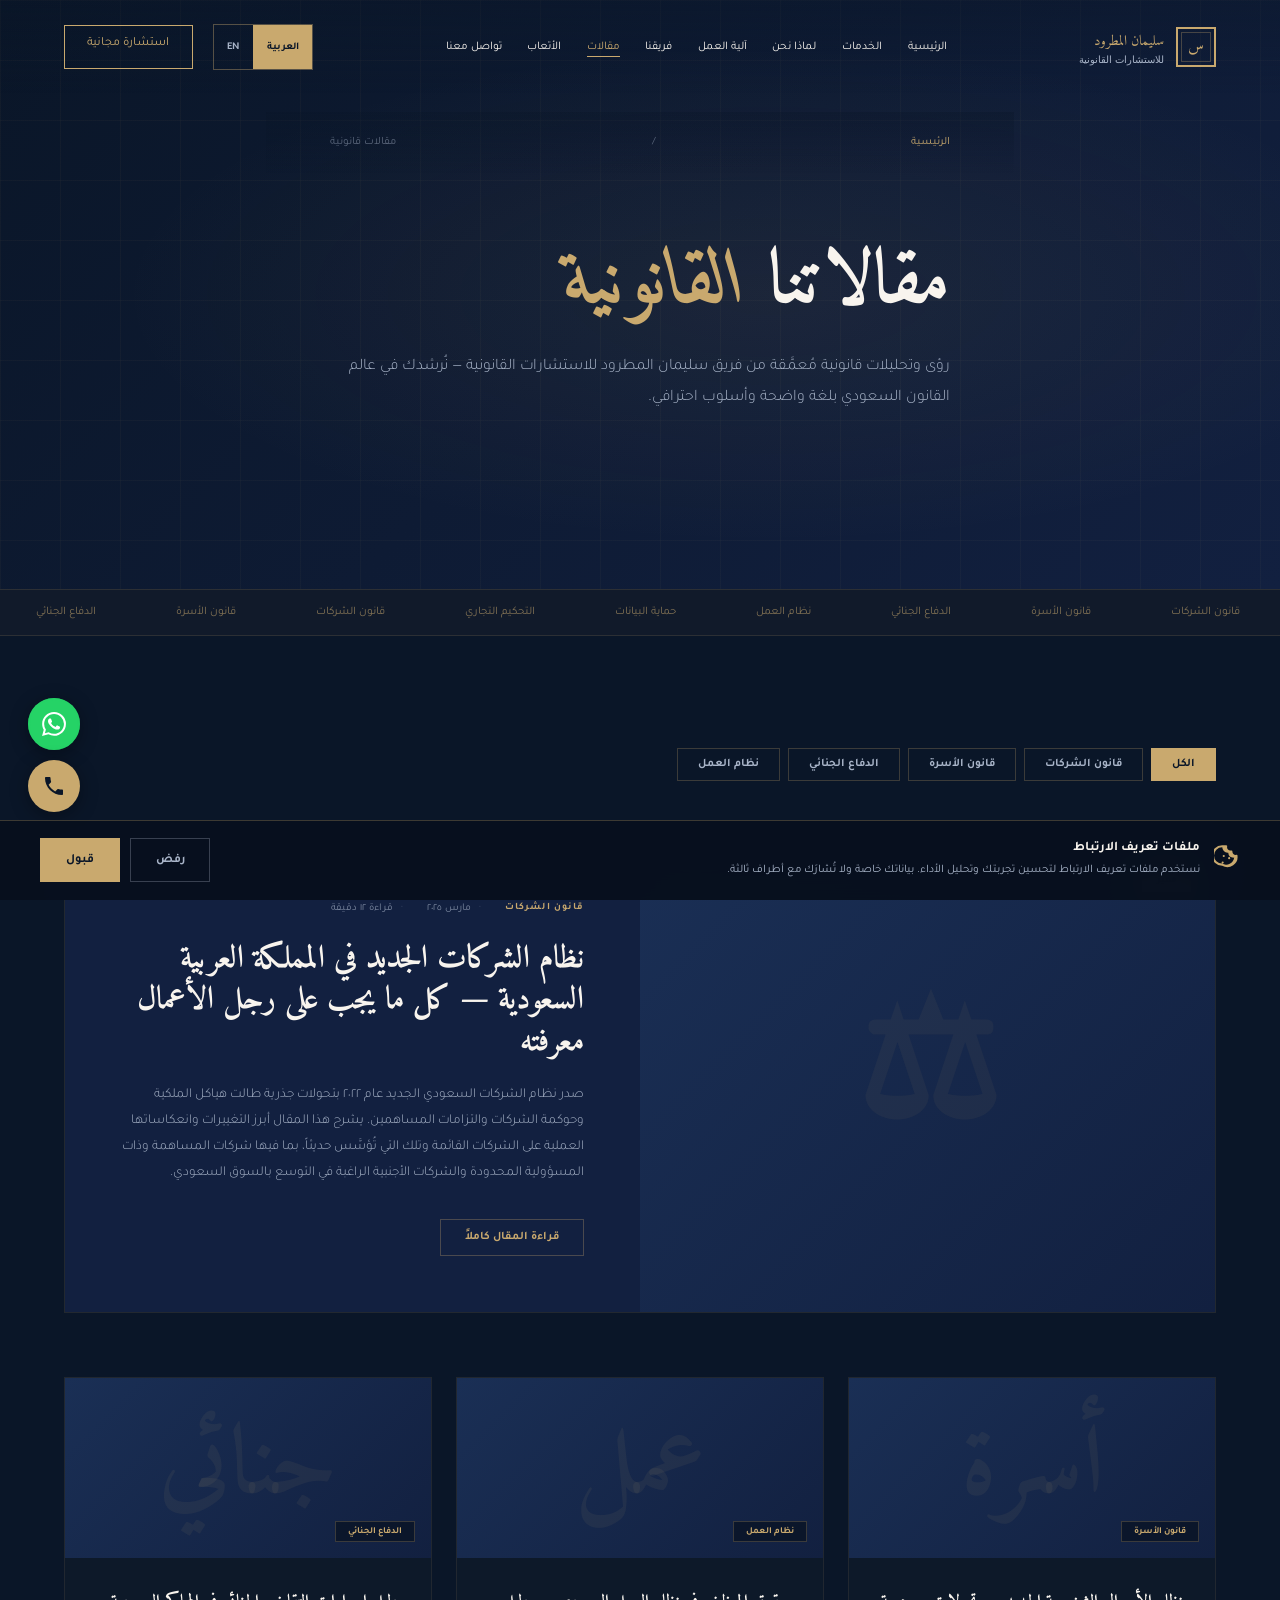
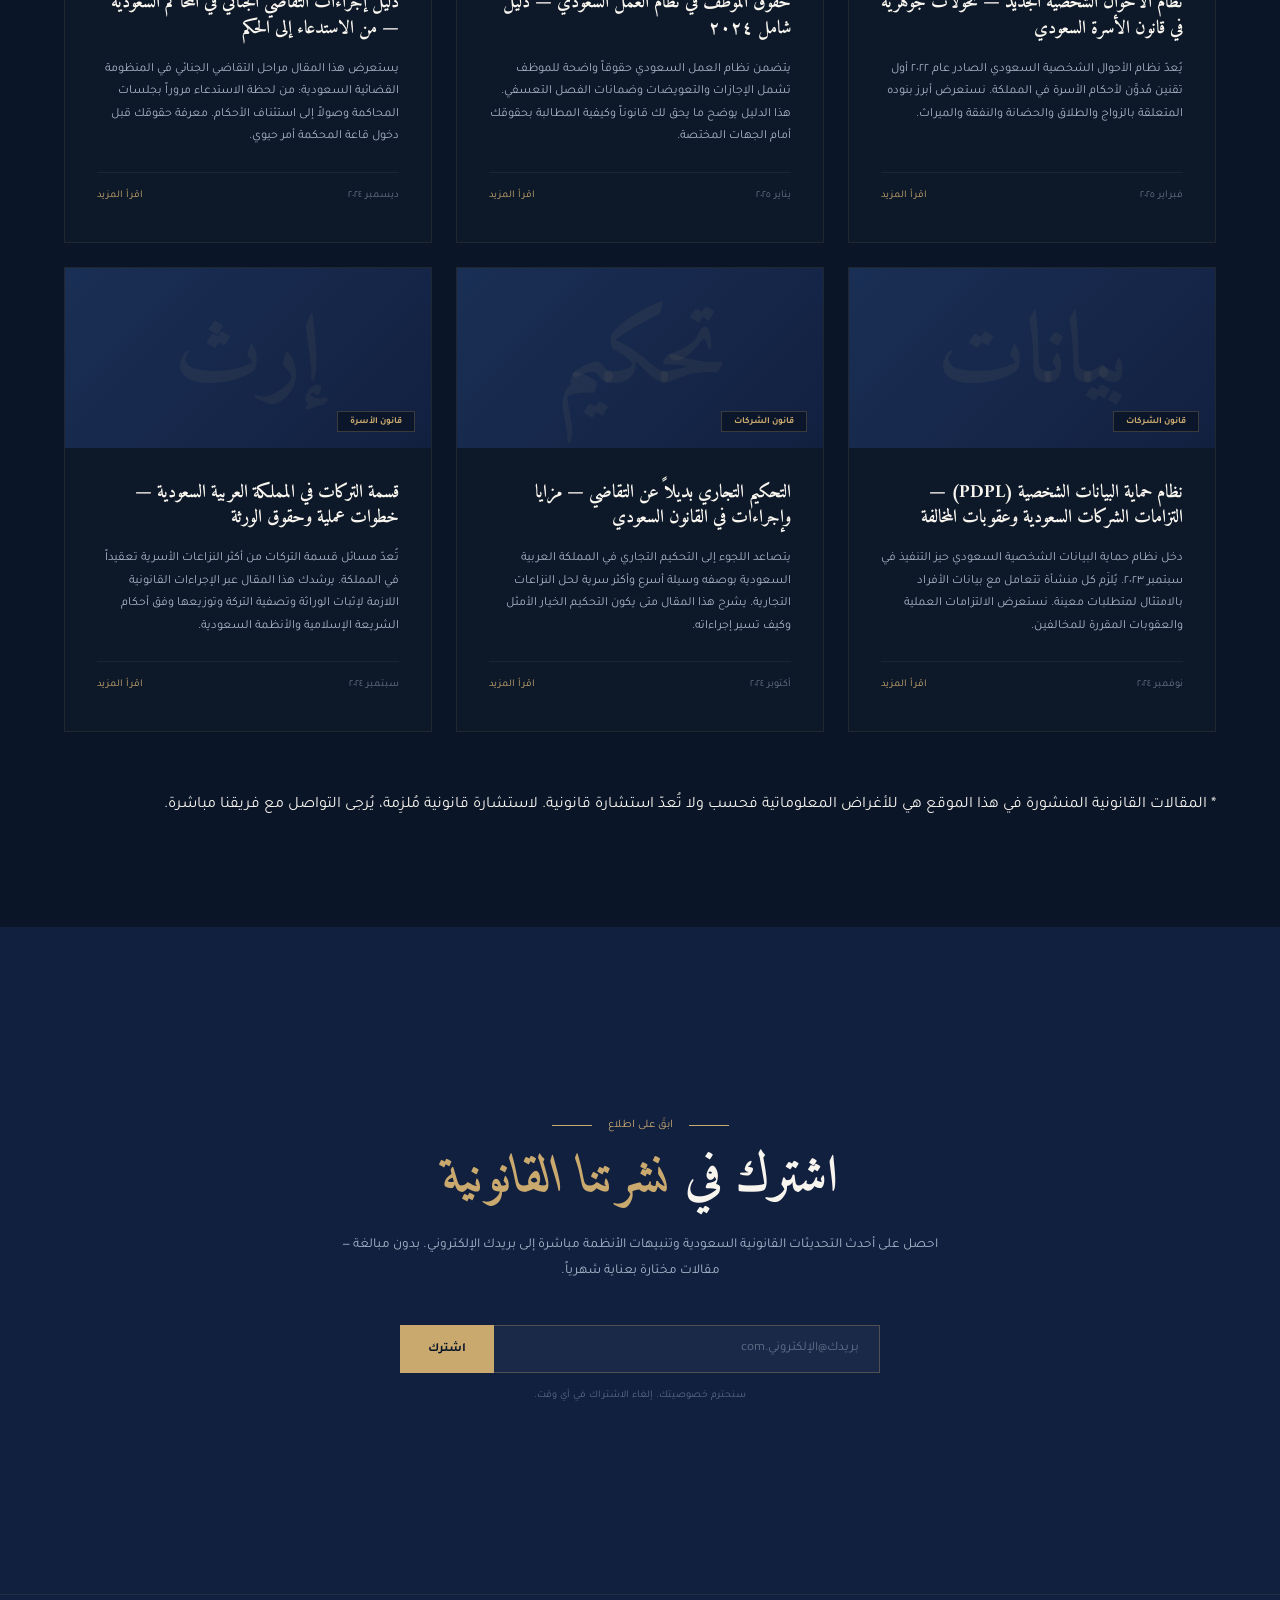
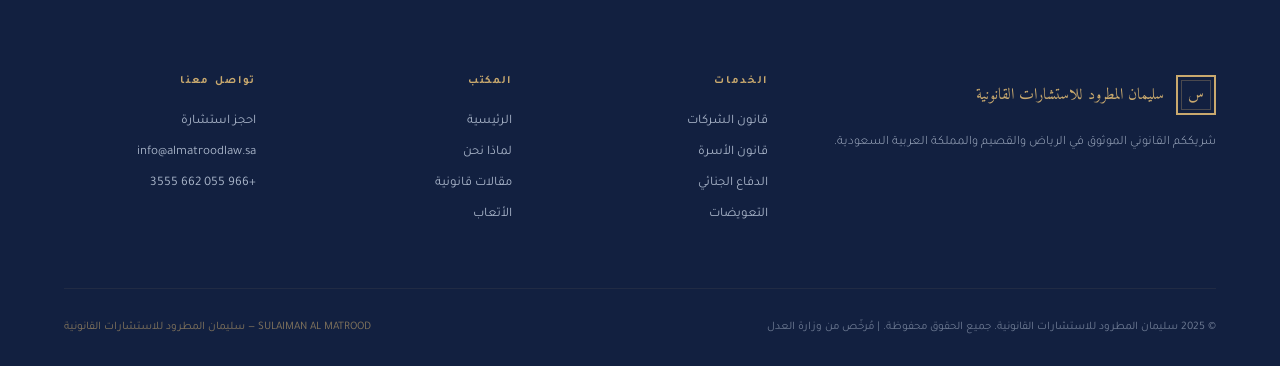
==== blog.html @ 323a172d "Add files via upload" ====
<!DOCTYPE html>
<html lang="ar" dir="rtl">
<head>
<meta charset="UTF-8">
<meta name="viewport" content="width=device-width, initial-scale=1.0, viewport-fit=cover">
<title>مقالات قانونية | سليمان المطرود للاستشارات القانونية</title>

<!-- ═══ SEO META ═══ -->
<meta name="description" content="مقالات ورؤى قانونية متخصصة حول القانون السعودي — نظام الشركات، قانون الأسرة، الدفاع الجنائي، نظام العمل، وحماية البيانات. من خبراء سليمان المطرود للاستشارات القانونية.">
<meta name="keywords" content="مقالات قانونية سعودية, نظام الشركات السعودي, نظام الأحوال الشخصية, قانون العمل السعودي, محامي الرياض, legal blog Saudi Arabia, Saudi law articles, corporate law Saudi, family law Saudi">
<meta name="author" content="سليمان بن منصور المطرود">
<meta name="robots" content="index, follow">
<link rel="canonical" href="https://www.almatroodlaw.sa/blog.html">
<link rel="alternate" hreflang="ar" href="https://www.almatroodlaw.sa/blog.html">
<link rel="alternate" hreflang="en" href="https://www.almatroodlaw.sa/en/blog.html">
<link rel="alternate" hreflang="x-default" href="https://www.almatroodlaw.sa/blog.html">
<meta property="og:type" content="website">
<meta property="og:url" content="https://www.almatroodlaw.sa/blog.html">
<meta property="og:title" content="مقالات قانونية | سليمان المطرود للاستشارات القانونية">
<meta property="og:description" content="رؤى قانونية متخصصة حول القانون السعودي من فريق المطرود للاستشارات القانونية.">
<meta property="og:site_name" content="سليمان المطرود للاستشارات القانونية">
<meta property="og:locale" content="ar_SA">
<script type="application/ld+json">
{
  "@context": "https://schema.org",
  "@type": "Blog",
  "name": "مدونة سليمان المطرود القانونية",
  "url": "https://www.almatroodlaw.sa/blog.html",
  "description": "مقالات ورؤى قانونية متخصصة حول القانون السعودي",
  "publisher": { "@id": "https://www.almatroodlaw.sa/#firm" },
  "inLanguage": ["ar", "en"]
}
</script>

<link href="https://fonts.googleapis.com/css2?family=Playfair+Display:wght@400;600;700;900&family=Montserrat:wght@300;400;500;600&family=Tajawal:wght@300;400;500;700&family=Amiri:ital,wght@0,400;0,700;1,400&display=swap" rel="stylesheet">
<style>
:root{--gold:#C9A96E;--gold-light:#E8D5A3;--gold-dark:#9A7A45;--navy:#0A1628;--navy-mid:#122040;--navy-light:#1A2F55;--cream:#F8F4EE;--text-light:#A8B4C8;--font-body:'Tajawal',sans-serif;--font-display:'Amiri',serif;}
[lang="en"]{--font-body:'Montserrat',sans-serif;--font-display:'Playfair Display',serif;}
*{margin:0;padding:0;box-sizing:border-box;}html{scroll-behavior:smooth;}
body{font-family:var(--font-body);background:var(--navy);color:var(--cream);overflow-x:hidden;}
.lang-toggle{display:flex;align-items:center;border:1px solid rgba(201,169,110,0.4);overflow:hidden;}
.lang-btn{padding:0.4rem 0.85rem;font-size:0.65rem;font-weight:600;cursor:pointer;background:transparent;border:none;color:var(--text-light);font-family:var(--font-body);transition:all 0.2s;}
.lang-btn.active{background:var(--gold);color:var(--navy);}.lang-btn:not(.active):hover{color:var(--gold);}
nav{position:fixed;top:0;left:0;right:0;z-index:1000;padding:1.5rem 4rem;display:flex;align-items:center;justify-content:space-between;transition:all 0.4s ease;}
nav.scrolled{background:rgba(10,22,40,0.97);backdrop-filter:blur(10px);padding:1rem 4rem;border-bottom:1px solid rgba(201,169,110,0.2);}
.nav-logo{font-family:var(--font-display);color:var(--gold);text-decoration:none;display:flex;align-items:center;gap:0.75rem;}
.logo-mark{width:40px;height:40px;border:2px solid var(--gold);display:flex;align-items:center;justify-content:center;font-size:1rem;position:relative;flex-shrink:0;}
.logo-mark::before{content:'';position:absolute;inset:3px;border:1px solid rgba(201,169,110,0.3);}
.nav-links{display:flex;gap:1.6rem;list-style:none;}
.nav-links a{color:var(--cream);text-decoration:none;font-size:0.73rem;transition:color 0.3s;position:relative;}
[lang="en"] .nav-links a{font-size:0.65rem;letter-spacing:0.1em;text-transform:uppercase;}
.nav-links a::after{content:'';position:absolute;bottom:-4px;left:0;right:0;height:1px;background:var(--gold);transform:scaleX(0);transition:transform 0.3s;}
.nav-links a:hover,.nav-links a.active{color:var(--gold);}.nav-links a:hover::after,.nav-links a.active::after{transform:scaleX(1);}
.nav-right{display:flex;align-items:center;gap:1.25rem;}
.nav-cta{background:transparent;border:1px solid var(--gold);color:var(--gold);padding:0.6rem 1.4rem;font-family:var(--font-body);font-size:0.78rem;cursor:pointer;transition:all 0.3s;text-decoration:none;white-space:nowrap;}
.nav-cta:hover{background:var(--gold);color:var(--navy);}

/* PAGE HERO */
.page-hero{min-height:48vh;position:relative;display:flex;align-items:center;overflow:hidden;}
.page-hero-bg{position:absolute;inset:0;background:radial-gradient(ellipse at 60% 50%,rgba(201,169,110,0.07) 0%,transparent 60%),linear-gradient(135deg,var(--navy) 0%,var(--navy-mid) 100%);}
.page-hero-grid{position:absolute;inset:0;background-image:linear-gradient(rgba(201,169,110,0.04) 1px,transparent 1px),linear-gradient(90deg,rgba(201,169,110,0.04) 1px,transparent 1px);background-size:60px 60px;}
.page-hero-content{position:relative;max-width:1400px;margin:0 auto;padding:0 4rem;padding-top:8rem;padding-bottom:4rem;opacity:0;transform:translateY(20px);animation:fadeUp 0.9s ease 0.4s forwards;}
@keyframes fadeUp{to{opacity:1;transform:translateY(0);}}
.breadcrumb{display:flex;align-items:center;gap:0.75rem;margin-bottom:1.5rem;font-size:0.7rem;color:var(--text-light);}
.breadcrumb a{color:var(--gold);text-decoration:none;}.breadcrumb span{opacity:0.5;}
.page-title{font-family:var(--font-display);font-size:clamp(2.5rem,6vw,5rem);font-weight:700;line-height:1.15;color:var(--cream);margin-bottom:1.5rem;}
.page-title em{font-style:italic;color:var(--gold);}
.page-subtitle{max-width:620px;font-size:1rem;color:var(--text-light);line-height:1.9;font-weight:300;}

/* COMMON */
.container{max-width:1400px;margin:0 auto;padding:0 4rem;}
section{padding:7rem 0;}
.section-label{display:flex;align-items:center;gap:1rem;margin-bottom:1rem;}
.section-label-line{width:40px;height:1px;background:var(--gold);}
.section-label-text{font-size:0.72rem;color:var(--gold);}
[lang="en"] .section-label-text{font-size:0.6rem;letter-spacing:0.4em;text-transform:uppercase;}
.section-title{font-family:var(--font-display);font-size:clamp(2rem,4vw,3.2rem);font-weight:600;line-height:1.2;color:var(--cream);margin-bottom:1.5rem;}
.section-title em{font-style:italic;color:var(--gold);}
.reveal{opacity:0;transform:translateY(25px);transition:opacity 0.7s ease,transform 0.7s ease;}
.reveal.visible{opacity:1;transform:translateY(0);}
.reveal-delay-1{transition-delay:0.1s;}.reveal-delay-2{transition-delay:0.2s;}.reveal-delay-3{transition-delay:0.3s;}.reveal-delay-4{transition-delay:0.4s;}

/* BLOG FILTERS */
#blog-main{background:var(--navy);}
.blog-filters{display:flex;gap:0.5rem;flex-wrap:wrap;margin-bottom:4rem;}
.blog-filter-btn{padding:0.55rem 1.25rem;font-family:var(--font-body);font-size:0.72rem;font-weight:600;cursor:pointer;background:transparent;border:1px solid rgba(201,169,110,0.25);color:var(--text-light);transition:all 0.25s ease;}
[lang="en"] .blog-filter-btn{font-size:0.62rem;letter-spacing:0.1em;text-transform:uppercase;}
.blog-filter-btn:hover{border-color:var(--gold);color:var(--gold);}
.blog-filter-btn.active{background:var(--gold);color:var(--navy);border-color:var(--gold);}

/* FEATURED ARTICLE */
.blog-featured{display:grid;grid-template-columns:1fr 1fr;gap:0;margin-bottom:4rem;border:1px solid rgba(201,169,110,0.12);overflow:hidden;transition:border-color 0.3s;}
.blog-featured:hover{border-color:rgba(201,169,110,0.35);}
.featured-image{background:linear-gradient(135deg,var(--navy-light),var(--navy-mid));position:relative;min-height:380px;display:flex;align-items:center;justify-content:center;overflow:hidden;}
.featured-image-emblem{font-family:'Amiri',serif;font-size:10rem;color:rgba(201,169,110,0.06);position:absolute;font-weight:700;}
.featured-badge{position:absolute;top:1.5rem;right:1.5rem;background:var(--gold);color:var(--navy);font-size:0.6rem;font-weight:700;padding:0.35rem 0.9rem;}
[lang="en"] .featured-badge,[dir="ltr"] .featured-badge{right:auto;left:1.5rem;}
.featured-body{padding:3.5rem;background:var(--navy-mid);display:flex;flex-direction:column;justify-content:space-between;}
.article-meta{display:flex;align-items:center;gap:1rem;margin-bottom:1.5rem;flex-wrap:wrap;}
.article-cat{font-size:0.62rem;font-weight:600;color:var(--gold);letter-spacing:0.12em;}
[lang="en"] .article-cat{text-transform:uppercase;}
.article-date{font-size:0.65rem;color:var(--text-light);opacity:0.7;}
.article-date::before{content:'·';margin-left:0.5rem;margin-right:0.5rem;opacity:0.4;}
[dir="ltr"] .article-date::before{margin-right:0.5rem;margin-left:0;}
.featured-title{font-family:var(--font-display);font-size:clamp(1.4rem,2.5vw,2rem);color:var(--cream);line-height:1.3;margin-bottom:1.25rem;}
.featured-excerpt{font-size:0.85rem;color:var(--text-light);line-height:1.9;font-weight:300;flex:1;margin-bottom:2rem;}
.article-read-more{display:inline-flex;align-items:center;gap:0.75rem;color:var(--gold);text-decoration:none;font-size:0.72rem;font-weight:600;border:1px solid rgba(201,169,110,0.3);padding:0.7rem 1.5rem;transition:all 0.3s;align-self:flex-start;}
.article-read-more:hover{background:var(--gold);color:var(--navy);}
.article-read-more svg{width:14px;height:14px;fill:currentColor;transition:transform 0.3s;}
.article-read-more:hover svg{transform:translateX(4px);}
[dir="rtl"] .article-read-more:hover svg{transform:translateX(-4px);}

/* ARTICLE GRID */
.blog-grid{display:grid;grid-template-columns:repeat(3,1fr);gap:1.5rem;margin-bottom:4rem;}
.article-card{border:1px solid rgba(201,169,110,0.1);background:rgba(201,169,110,0.015);padding:2.5rem 2rem;display:flex;flex-direction:column;transition:border-color 0.35s,transform 0.35s;}
.article-card:hover{border-color:rgba(201,169,110,0.32);transform:translateY(-3px);}
.article-card-image{height:180px;background:linear-gradient(135deg,var(--navy-light),var(--navy-mid));margin:-2.5rem -2rem 2rem;position:relative;overflow:hidden;display:flex;align-items:center;justify-content:center;}
.article-card-emblem{font-family:'Amiri',serif;font-size:6rem;color:rgba(201,169,110,0.07);font-weight:700;}
.article-card-tag{position:absolute;bottom:1rem;right:1rem;background:rgba(10,22,40,0.9);border:1px solid rgba(201,169,110,0.25);color:var(--gold);font-size:0.58rem;font-weight:600;padding:0.25rem 0.75rem;}
[dir="ltr"] .article-card-tag{right:auto;left:1rem;}
.article-card-title{font-family:var(--font-display);font-size:1.15rem;color:var(--cream);line-height:1.4;margin-bottom:1rem;flex:0;}
.article-card-excerpt{font-size:0.78rem;color:var(--text-light);line-height:1.8;flex:1;margin-bottom:1.5rem;}
.article-card-footer{display:flex;align-items:center;justify-content:space-between;padding-top:1rem;border-top:1px solid rgba(201,169,110,0.08);}
.article-card-date{font-size:0.65rem;color:var(--text-light);opacity:0.6;}
.article-card-link{font-size:0.65rem;color:var(--gold);text-decoration:none;display:flex;align-items:center;gap:0.4rem;transition:gap 0.2s;}
.article-card-link:hover{gap:0.7rem;}
.article-card-link svg{width:12px;height:12px;fill:currentColor;}

/* BLOG NEWSLETTER */
#blog-newsletter{background:var(--navy-mid);}
.newsletter-wrap{max-width:680px;margin:0 auto;text-align:center;padding:5rem 2rem;}
.newsletter-subtitle{font-size:0.85rem;color:var(--text-light);line-height:1.9;margin-bottom:2.5rem;}
.newsletter-form{display:flex;gap:0;max-width:480px;margin:0 auto;}
.newsletter-input{flex:1;padding:0.9rem 1.25rem;background:rgba(255,255,255,0.04);border:1px solid rgba(201,169,110,0.3);color:var(--cream);font-family:var(--font-body);font-size:0.82rem;border-left:none;outline:none;}
[dir="ltr"] .newsletter-input{border-left:1px solid rgba(201,169,110,0.3);border-right:none;}
.newsletter-input::placeholder{color:var(--text-light);opacity:0.5;}
.newsletter-input:focus{border-color:var(--gold);}
.newsletter-btn{padding:0.9rem 1.75rem;background:var(--gold);color:var(--navy);border:none;font-family:var(--font-body);font-size:0.78rem;font-weight:700;cursor:pointer;transition:background 0.2s;white-space:nowrap;min-height:48px;}
.newsletter-btn:hover{background:var(--gold-light);}
.newsletter-note{font-size:0.65rem;color:var(--text-light);opacity:0.5;margin-top:1rem;}

/* FOOTER (shared styles) */
footer{padding:5rem 0 2rem;background:var(--navy-mid);border-top:1px solid rgba(201,169,110,0.1);}
.footer-grid{display:grid;grid-template-columns:2fr 1fr 1fr 1fr;gap:4rem;margin-bottom:4rem;}
.footer-brand p{font-size:0.8rem;color:var(--text-light);line-height:1.8;margin-top:1rem;font-weight:300;}
.footer-heading{font-size:0.7rem;font-weight:700;color:var(--gold);letter-spacing:0.15em;margin-bottom:1.5rem;}
[lang="en"] .footer-heading{text-transform:uppercase;}
.footer-links{list-style:none;display:flex;flex-direction:column;gap:0.75rem;}
.footer-links a{color:var(--text-light);text-decoration:none;font-size:0.82rem;transition:color 0.3s;}
.footer-links a:hover{color:var(--cream);}
.footer-bottom{display:flex;justify-content:space-between;align-items:center;padding-top:2rem;border-top:1px solid rgba(201,169,110,0.08);}
.footer-copy{font-size:0.72rem;color:var(--text-light);opacity:0.6;}
.footer-dual{font-size:0.72rem;color:var(--gold);opacity:0.6;}

/* HAMBURGER & MOBILE MENU */
.hamburger{display:none;flex-direction:column;gap:5px;cursor:pointer;padding:8px;z-index:1100;background:none;border:none;}
.hamburger span{display:block;width:24px;height:2px;background:var(--gold);transition:all 0.3s;}
.hamburger.active span:nth-child(1){transform:rotate(45deg) translate(5px,5px);}
.hamburger.active span:nth-child(2){opacity:0;}
.hamburger.active span:nth-child(3){transform:rotate(-45deg) translate(5px,-5px);}
.mobile-menu{position:fixed;inset:0;background:rgba(10,22,40,0.98);backdrop-filter:blur(20px);z-index:1050;display:flex;flex-direction:column;align-items:center;justify-content:center;gap:0;opacity:0;visibility:hidden;transition:all 0.4s;}
.mobile-menu.open{opacity:1;visibility:visible;}
.mobile-menu a{color:var(--cream);text-decoration:none;font-family:var(--font-display);font-size:1.4rem;padding:0.75rem 0;transition:color 0.3s;opacity:0;transform:translateY(15px);display:block;}
.mobile-menu.open a{opacity:1;transform:translateY(0);}
.mobile-menu a:nth-child(1){transition-delay:0.05s;}.mobile-menu a:nth-child(2){transition-delay:0.1s;}.mobile-menu a:nth-child(3){transition-delay:0.15s;}.mobile-menu a:nth-child(4){transition-delay:0.2s;}.mobile-menu a:nth-child(5){transition-delay:0.25s;}.mobile-menu a:nth-child(6){transition-delay:0.3s;}.mobile-menu a:nth-child(7){transition-delay:0.35s;}.mobile-menu a:nth-child(8){transition-delay:0.4s;}.mobile-menu a:nth-child(9){transition-delay:0.45s;}
.mobile-menu a:hover{color:var(--gold);}
.mobile-menu .mobile-cta{margin-top:1.5rem;background:var(--gold);color:var(--navy);padding:0.9rem 2.5rem;font-family:var(--font-body);font-size:0.85rem;font-weight:600;text-decoration:none;display:inline-block;}
.mobile-menu .mobile-lang{display:flex;gap:0;border:1px solid rgba(201,169,110,0.4);margin-top:1.5rem;overflow:hidden;}
.mobile-menu .mobile-lang .lang-btn{padding:0.5rem 1.2rem;font-size:0.75rem;font-weight:600;cursor:pointer;background:transparent;border:none;color:var(--text-light);font-family:var(--font-body);transition:all 0.2s;}
.mobile-menu .mobile-lang .lang-btn.active{background:var(--gold);color:var(--navy);}

/* MARQUEE */
.marquee-section{border-top:1px solid rgba(201,169,110,0.15);border-bottom:1px solid rgba(201,169,110,0.15);padding:1rem 0;overflow:hidden;background:rgba(201,169,110,0.03);}
.marquee-track{display:flex;animation:marquee 25s linear infinite;white-space:nowrap;}
[dir="rtl"] .marquee-track{animation:marquee-rtl 25s linear infinite;}
.marquee-item{font-size:0.72rem;color:var(--gold);padding:0 2.5rem;opacity:0.6;}
@keyframes marquee{from{transform:translateX(0)}to{transform:translateX(-50%)}}
@keyframes marquee-rtl{from{transform:translateX(0)}to{transform:translateX(50%)}}

@media(max-width:900px){
  nav{padding:1rem 1.5rem;}.nav-links,.nav-cta{display:none;}.hamburger{display:flex;}
  .container{padding:0 1.5rem;}
  .blog-featured{grid-template-columns:1fr;}
  .blog-grid{grid-template-columns:1fr 1fr;}
  .footer-grid{grid-template-columns:1fr 1fr;}
  section{padding:5rem 0;}
}
@media(max-width:768px){
  .blog-grid{grid-template-columns:1fr;}
  .newsletter-form{flex-direction:column;}
  .newsletter-input,[dir="ltr"] .newsletter-input,[dir="rtl"] .newsletter-input{border:1px solid rgba(201,169,110,0.3);border-left:1px solid rgba(201,169,110,0.3);border-right:1px solid rgba(201,169,110,0.3);}
  .newsletter-btn{width:100%;}
}
@media(max-width:480px){
  .container{padding:0 1.1rem!important;}
  nav{padding:1rem 1.1rem!important;}
  .page-hero-content{padding:0 1.1rem!important;padding-top:6rem!important;}
  .featured-body{padding:2rem;}
  .footer-grid{grid-template-columns:1fr!important;}
  .footer-bottom{flex-direction:column;gap:0.75rem;text-align:center;}
}
</style>
<link rel="stylesheet" href="global-enhancements.css">
</head>
<body>

<!-- SKIP TO CONTENT (F2 accessibility) -->
<a href="#blog-main" class="skip-link" style="position:absolute;top:-100px;left:1rem;z-index:10000;background:var(--gold);color:var(--navy);padding:0.5rem 1rem;font-weight:700;text-decoration:none;font-size:0.8rem;transition:top 0.2s;" onfocus="this.style.top='1rem'" onblur="this.style.top='-100px'" data-ar="تخطى إلى المحتوى" data-en="Skip to content">تخطى إلى المحتوى</a>

<nav id="navbar" role="banner">
  <a href="index.html" class="nav-logo" aria-label="سليمان المطرود للاستشارات القانونية">
    <div class="logo-mark" aria-hidden="true">س</div>
    <div>
      <div style="font-size:0.9rem;" data-ar="سليمان المطرود" data-en="SULAIMAN AL MATROOD">سليمان المطرود</div>
      <div style="font-size:0.6rem;color:var(--text-light);font-family:'Montserrat',sans-serif;font-weight:300;" data-ar="للاستشارات القانونية" data-en="LEGAL CONSULTATIONS">للاستشارات القانونية</div>
    </div>
  </a>
  <ul class="nav-links" role="list">
    <li><a href="index.html" data-ar="الرئيسية" data-en="Home">الرئيسية</a></li>
    <li><a href="services.html" data-ar="الخدمات" data-en="Services">الخدمات</a></li>
    <li><a href="why-us.html" data-ar="لماذا نحن" data-en="Why Us">لماذا نحن</a></li>
    <li><a href="process.html" data-ar="آلية العمل" data-en="Process">آلية العمل</a></li>
    <li><a href="consultant.html" data-ar="فريقنا" data-en="Our Team">فريقنا</a></li>
    <li><a href="blog.html" class="active" data-ar="مقالات" data-en="Blog">مقالات</a></li>
    <li><a href="pricing.html" data-ar="الأتعاب" data-en="Pricing">الأتعاب</a></li>
    <li><a href="contact.html" data-ar="تواصل معنا" data-en="Contact">تواصل معنا</a></li>
  </ul>
  <div class="nav-right">
    <div class="lang-toggle">
      <button class="lang-btn active" onclick="setLang('ar')" aria-label="العربية">العربية</button>
      <button class="lang-btn" onclick="setLang('en')" aria-label="English">EN</button>
    </div>
    <a href="contact.html" class="nav-cta" data-ar="استشارة مجانية" data-en="Free Consultation">استشارة مجانية</a>
  </div>
  <button class="hamburger" aria-label="فتح القائمة" aria-expanded="false" aria-controls="mobileMenu" onclick="toggleMobileMenu()">
    <span></span><span></span><span></span>
  </button>
</nav>

<div class="mobile-menu" id="mobileMenu" role="dialog" aria-label="القائمة الرئيسية">
  <a href="index.html" data-ar="الرئيسية" data-en="Home" onclick="closeMobileMenu()">الرئيسية</a>
  <a href="services.html" data-ar="خدماتنا" data-en="Services" onclick="closeMobileMenu()">خدماتنا</a>
  <a href="why-us.html" data-ar="لماذا نحن" data-en="Why Us" onclick="closeMobileMenu()">لماذا نحن</a>
  <a href="process.html" data-ar="آلية العمل" data-en="Our Process" onclick="closeMobileMenu()">آلية العمل</a>
  <a href="consultant.html" data-ar="فريقنا" data-en="Our Team" onclick="closeMobileMenu()">فريقنا</a>
  <a href="blog.html" data-ar="مقالات قانونية" data-en="Legal Blog" onclick="closeMobileMenu()">مقالات قانونية</a>
  <a href="pricing.html" data-ar="الأتعاب" data-en="Pricing" onclick="closeMobileMenu()">الأتعاب</a>
  <a href="contact.html" data-ar="تواصل معنا" data-en="Contact" onclick="closeMobileMenu()">تواصل معنا</a>
  <a href="contact.html" class="mobile-cta" data-ar="استشارة مجانية" data-en="Free Consultation">استشارة مجانية</a>
  <div class="mobile-lang">
    <button class="lang-btn active" onclick="setLang('ar')">العربية</button>
    <button class="lang-btn" onclick="setLang('en')">EN</button>
  </div>
</div>

<!-- PAGE HERO -->
<section class="page-hero" aria-label="Blog hero">
  <div class="page-hero-bg" aria-hidden="true"></div>
  <div class="page-hero-grid" aria-hidden="true"></div>
  <div class="page-hero-content">
    <nav class="breadcrumb" aria-label="مسار التنقل">
      <a href="index.html" data-ar="الرئيسية" data-en="Home">الرئيسية</a>
      <span aria-hidden="true">/</span>
      <span data-ar="مقالات قانونية" data-en="Legal Blog">مقالات قانونية</span>
    </nav>
    <h1 class="page-title" data-ar="مقالاتنا <em>القانونية</em>" data-en="Our <em>Legal Blog</em>">مقالاتنا <em>القانونية</em></h1>
    <p class="page-subtitle" data-ar="رؤى وتحليلات قانونية مُعمَّقة من فريق سليمان المطرود للاستشارات القانونية — نُرشدك في عالم القانون السعودي بلغة واضحة وأسلوب احترافي." data-en="In-depth legal insights and analysis from the Sulaiman Al Matrood team — guiding you through Saudi law in clear, professional language.">رؤى وتحليلات قانونية مُعمَّقة من فريق سليمان المطرود للاستشارات القانونية — نُرشدك في عالم القانون السعودي بلغة واضحة وأسلوب احترافي.</p>
  </div>
</section>

<!-- MARQUEE -->
<div class="marquee-section" aria-hidden="true">
  <div class="marquee-track">
    <span class="marquee-item">قانون الشركات</span><span class="marquee-item">قانون الأسرة</span><span class="marquee-item">الدفاع الجنائي</span><span class="marquee-item">نظام العمل</span><span class="marquee-item">حماية البيانات</span><span class="marquee-item">التحكيم التجاري</span><span class="marquee-item">قانون الشركات</span><span class="marquee-item">قانون الأسرة</span><span class="marquee-item">الدفاع الجنائي</span><span class="marquee-item">نظام العمل</span><span class="marquee-item">حماية البيانات</span><span class="marquee-item">التحكيم التجاري</span>
  </div>
</div>

<!-- BLOG MAIN -->
<section id="blog-main" role="main">
  <div class="container">

    <!-- Category Filters -->
    <div class="blog-filters reveal" role="group" aria-label="تصفية حسب المجال">
      <button class="blog-filter-btn active" onclick="filterBlog('all')" data-ar="الكل" data-en="All">الكل</button>
      <button class="blog-filter-btn" onclick="filterBlog('corporate')" data-ar="قانون الشركات" data-en="Corporate Law">قانون الشركات</button>
      <button class="blog-filter-btn" onclick="filterBlog('family')" data-ar="قانون الأسرة" data-en="Family Law">قانون الأسرة</button>
      <button class="blog-filter-btn" onclick="filterBlog('criminal')" data-ar="الدفاع الجنائي" data-en="Criminal Defense">الدفاع الجنائي</button>
      <button class="blog-filter-btn" onclick="filterBlog('labor')" data-ar="نظام العمل" data-en="Labor Law">نظام العمل</button>
    </div>

    <!-- Featured Article -->
    <article class="blog-featured reveal" data-category="corporate" aria-label="المقال المميز">
      <div class="featured-image" aria-hidden="true">
        <div class="featured-image-emblem">⚖</div>
        <span class="featured-badge" data-ar="مميز" data-en="Featured">مميز</span>
      </div>
      <div class="featured-body">
        <div>
          <div class="article-meta">
            <span class="article-cat" data-ar="قانون الشركات" data-en="Corporate Law">قانون الشركات</span>
            <span class="article-date" data-ar="مارس ٢٠٢٥" data-en="March 2025">مارس ٢٠٢٥</span>
            <span class="article-date" data-ar="قراءة ١٢ دقيقة" data-en="12 min read">قراءة ١٢ دقيقة</span>
          </div>
          <h2 class="featured-title" data-ar="نظام الشركات الجديد في المملكة العربية السعودية — كل ما يجب على رجل الأعمال معرفته" data-en="Saudi Arabia's New Companies Law — Everything Business Owners Need to Know">نظام الشركات الجديد في المملكة العربية السعودية — كل ما يجب على رجل الأعمال معرفته</h2>
          <p class="featured-excerpt" data-ar="صدر نظام الشركات السعودي الجديد عام ٢٠٢٢ بتحولات جذرية طالت هياكل الملكية وحوكمة الشركات والتزامات المساهمين. يشرح هذا المقال أبرز التغييرات وانعكاساتها العملية على الشركات القائمة وتلك التي تُؤسَّس حديثاً، بما فيها شركات المساهمة وذات المسؤولية المحدودة والشركات الأجنبية الراغبة في التوسع بالسوق السعودي." data-en="Saudi Arabia's new Companies Law, enacted in 2022, introduced sweeping changes to ownership structures, corporate governance, and shareholder obligations. This article explains the key changes and their practical impact on existing and new businesses, including joint-stock companies, LLCs, and foreign firms seeking to expand in Saudi Arabia.">صدر نظام الشركات السعودي الجديد عام ٢٠٢٢ بتحولات جذرية طالت هياكل الملكية وحوكمة الشركات والالتزامات. يشرح هذا المقال أبرز التغييرات وانعكاساتها العملية على الشركات القائمة والمستحدثة.</p>
        </div>
        <a href="contact.html" class="article-read-more" data-ar="قراءة المقال كاملاً" data-en="Read Full Article">
          قراءة المقال كاملاً
          <svg viewBox="0 0 24 24" aria-hidden="true"><path d="M8.59 16.59L13.17 12 8.59 7.41 10 6l6 6-6 6z"/></svg>
        </a>
      </div>
    </article>

    <!-- Articles Grid -->
    <div class="blog-grid" id="blog-grid">

      <!-- Article 2 -->
      <article class="article-card reveal" data-category="family">
        <div class="article-card-image" aria-hidden="true">
          <div class="article-card-emblem">أسرة</div>
          <span class="article-card-tag" data-ar="قانون الأسرة" data-en="Family Law">قانون الأسرة</span>
        </div>
        <h3 class="article-card-title" data-ar="نظام الأحوال الشخصية الجديد — تحولات جوهرية في قانون الأسرة السعودي" data-en="New Personal Status Law — Key Transformations in Saudi Family Law">نظام الأحوال الشخصية الجديد — تحولات جوهرية في قانون الأسرة السعودي</h3>
        <p class="article-card-excerpt" data-ar="يُعدّ نظام الأحوال الشخصية السعودي الصادر عام ٢٠٢٢ أول تقنين مُدوَّن لأحكام الأسرة في المملكة. نستعرض أبرز بنوده المتعلقة بالزواج والطلاق والحضانة والنفقة والميراث." data-en="Saudi Arabia's Personal Status Law of 2022 marks the first codified family law in the Kingdom's history. We examine key provisions on marriage, divorce, custody, alimony, and inheritance.">يُعدّ نظام الأحوال الشخصية السعودي الصادر عام ٢٠٢٢ أول تقنين مُدوَّن لأحكام الأسرة في المملكة. نستعرض أبرز بنوده المتعلقة بالزواج والطلاق والحضانة والنفقة والميراث.</p>
        <div class="article-card-footer">
          <span class="article-card-date" data-ar="فبراير ٢٠٢٥" data-en="February 2025">فبراير ٢٠٢٥</span>
          <a href="contact.html" class="article-card-link" data-ar="اقرأ المزيد" data-en="Read more">
            اقرأ المزيد
            <svg viewBox="0 0 24 24" aria-hidden="true"><path d="M8.59 16.59L13.17 12 8.59 7.41 10 6l6 6-6 6z"/></svg>
          </a>
        </div>
      </article>

      <!-- Article 3 -->
      <article class="article-card reveal reveal-delay-1" data-category="labor">
        <div class="article-card-image" aria-hidden="true">
          <div class="article-card-emblem">عمل</div>
          <span class="article-card-tag" data-ar="نظام العمل" data-en="Labor Law">نظام العمل</span>
        </div>
        <h3 class="article-card-title" data-ar="حقوق الموظف في نظام العمل السعودي — دليل شامل ٢٠٢٤" data-en="Employee Rights Under Saudi Labor Law — A 2024 Comprehensive Guide">حقوق الموظف في نظام العمل السعودي — دليل شامل ٢٠٢٤</h3>
        <p class="article-card-excerpt" data-ar="يتضمن نظام العمل السعودي حقوقاً واضحة للموظف تشمل الإجازات والتعويضات وضمانات الفصل التعسفي. هذا الدليل يوضح ما يحق لك قانوناً وكيفية المطالبة بحقوقك أمام الجهات المختصة." data-en="Saudi Labor Law guarantees clear employee rights covering vacations, compensation, and protection against arbitrary dismissal. This guide explains your legal entitlements and how to claim them before competent authorities.">يتضمن نظام العمل السعودي حقوقاً واضحة للموظف تشمل الإجازات والتعويضات وضمانات الفصل التعسفي. هذا الدليل يوضح ما يحق لك قانوناً وكيفية المطالبة.</p>
        <div class="article-card-footer">
          <span class="article-card-date" data-ar="يناير ٢٠٢٥" data-en="January 2025">يناير ٢٠٢٥</span>
          <a href="contact.html" class="article-card-link" data-ar="اقرأ المزيد" data-en="Read more">
            اقرأ المزيد
            <svg viewBox="0 0 24 24" aria-hidden="true"><path d="M8.59 16.59L13.17 12 8.59 7.41 10 6l6 6-6 6z"/></svg>
          </a>
        </div>
      </article>

      <!-- Article 4 -->
      <article class="article-card reveal reveal-delay-2" data-category="criminal">
        <div class="article-card-image" aria-hidden="true">
          <div class="article-card-emblem">جنائي</div>
          <span class="article-card-tag" data-ar="الدفاع الجنائي" data-en="Criminal Defense">الدفاع الجنائي</span>
        </div>
        <h3 class="article-card-title" data-ar="دليل إجراءات التقاضي الجنائي في المحاكم السعودية — من الاستدعاء إلى الحكم" data-en="Criminal Litigation in Saudi Courts — From Summons to Verdict">دليل إجراءات التقاضي الجنائي في المحاكم السعودية — من الاستدعاء إلى الحكم</h3>
        <p class="article-card-excerpt" data-ar="يستعرض هذا المقال مراحل التقاضي الجنائي في المنظومة القضائية السعودية: من لحظة الاستدعاء مروراً بجلسات المحاكمة وصولاً إلى استئناف الأحكام. معرفة حقوقك قبل دخول قاعة المحكمة أمر حيوي." data-en="This article covers criminal litigation stages in the Saudi judicial system: from the initial summons through trial sessions to appeal. Knowing your rights before entering a courtroom is vital.">يستعرض هذا المقال مراحل التقاضي الجنائي في المنظومة القضائية السعودية: من الاستدعاء والمحاكمة وصولاً إلى استئناف الأحكام.</p>
        <div class="article-card-footer">
          <span class="article-card-date" data-ar="ديسمبر ٢٠٢٤" data-en="December 2024">ديسمبر ٢٠٢٤</span>
          <a href="contact.html" class="article-card-link" data-ar="اقرأ المزيد" data-en="Read more">
            اقرأ المزيد
            <svg viewBox="0 0 24 24" aria-hidden="true"><path d="M8.59 16.59L13.17 12 8.59 7.41 10 6l6 6-6 6z"/></svg>
          </a>
        </div>
      </article>

      <!-- Article 5 -->
      <article class="article-card reveal" data-category="corporate">
        <div class="article-card-image" aria-hidden="true">
          <div class="article-card-emblem">بيانات</div>
          <span class="article-card-tag" data-ar="قانون الشركات" data-en="Corporate Law">قانون الشركات</span>
        </div>
        <h3 class="article-card-title" data-ar="نظام حماية البيانات الشخصية (PDPL) — التزامات الشركات السعودية وعقوبات المخالفة" data-en="Saudi PDPL — Corporate Compliance Obligations & Penalties">نظام حماية البيانات الشخصية (PDPL) — التزامات الشركات السعودية وعقوبات المخالفة</h3>
        <p class="article-card-excerpt" data-ar="دخل نظام حماية البيانات الشخصية السعودي حيز التنفيذ في سبتمبر ٢٠٢٣. يُلزَم كل منشأة تتعامل مع بيانات الأفراد بالامتثال لمتطلبات معينة. نستعرض الالتزامات العملية والعقوبات المقررة للمخالفين." data-en="Saudi Arabia's Personal Data Protection Law (PDPL) took effect in September 2023. Every entity handling personal data must comply with specific requirements. We outline practical obligations and penalties for non-compliance.">دخل نظام حماية البيانات الشخصية السعودي حيز التنفيذ في سبتمبر ٢٠٢٣. نستعرض الالتزامات العملية المقررة على الشركات والعقوبات المقررة للمخالفة.</p>
        <div class="article-card-footer">
          <span class="article-card-date" data-ar="نوفمبر ٢٠٢٤" data-en="November 2024">نوفمبر ٢٠٢٤</span>
          <a href="contact.html" class="article-card-link" data-ar="اقرأ المزيد" data-en="Read more">
            اقرأ المزيد
            <svg viewBox="0 0 24 24" aria-hidden="true"><path d="M8.59 16.59L13.17 12 8.59 7.41 10 6l6 6-6 6z"/></svg>
          </a>
        </div>
      </article>

      <!-- Article 6 -->
      <article class="article-card reveal reveal-delay-1" data-category="corporate">
        <div class="article-card-image" aria-hidden="true">
          <div class="article-card-emblem">تحكيم</div>
          <span class="article-card-tag" data-ar="قانون الشركات" data-en="Corporate Law">قانون الشركات</span>
        </div>
        <h3 class="article-card-title" data-ar="التحكيم التجاري بديلاً عن التقاضي — مزايا وإجراءات في القانون السعودي" data-en="Commercial Arbitration as a Litigation Alternative — Advantages & Procedures in Saudi Law">التحكيم التجاري بديلاً عن التقاضي — مزايا وإجراءات في القانون السعودي</h3>
        <p class="article-card-excerpt" data-ar="يتصاعد اللجوء إلى التحكيم التجاري في المملكة العربية السعودية بوصفه وسيلة أسرع وأكثر سرية لحل النزاعات التجارية. يشرح هذا المقال متى يكون التحكيم الخيار الأمثل وكيف تسير إجراءاته." data-en="Commercial arbitration is growing in Saudi Arabia as a faster, more confidential method for resolving business disputes. This article explains when arbitration is the optimal choice and how proceedings unfold.">يتصاعد اللجوء إلى التحكيم التجاري في المملكة بوصفه وسيلة أسرع لحل النزاعات. يشرح هذا المقال متى يكون التحكيم الأمثل وكيف تسير إجراءاته.</p>
        <div class="article-card-footer">
          <span class="article-card-date" data-ar="أكتوبر ٢٠٢٤" data-en="October 2024">أكتوبر ٢٠٢٤</span>
          <a href="contact.html" class="article-card-link" data-ar="اقرأ المزيد" data-en="Read more">
            اقرأ المزيد
            <svg viewBox="0 0 24 24" aria-hidden="true"><path d="M8.59 16.59L13.17 12 8.59 7.41 10 6l6 6-6 6z"/></svg>
          </a>
        </div>
      </article>

      <!-- Article 7 -->
      <article class="article-card reveal reveal-delay-2" data-category="family">
        <div class="article-card-image" aria-hidden="true">
          <div class="article-card-emblem">إرث</div>
          <span class="article-card-tag" data-ar="قانون الأسرة" data-en="Family Law">قانون الأسرة</span>
        </div>
        <h3 class="article-card-title" data-ar="قسمة التركات في المملكة العربية السعودية — خطوات عملية وحقوق الورثة" data-en="Estate Distribution in Saudi Arabia — Practical Steps & Heirs' Rights">قسمة التركات في المملكة العربية السعودية — خطوات عملية وحقوق الورثة</h3>
        <p class="article-card-excerpt" data-ar="تُعدّ مسائل قسمة التركات من أكثر النزاعات الأسرية تعقيداً في المملكة. يرشدك هذا المقال عبر الإجراءات القانونية اللازمة لإثبات الوراثة وتصفية التركة وتوزيعها وفق أحكام الشريعة الإسلامية والأنظمة السعودية." data-en="Estate distribution disputes are among the most complex family matters in Saudi Arabia. This guide walks you through the legal procedures for proving inheritance, settling the estate, and distributing assets per Islamic Shariah and Saudi regulations.">تُعدّ مسائل قسمة التركات من أكثر النزاعات الأسرية تعقيداً. يرشدك هذا المقال عبر إجراءات إثبات الوراثة وتصفية التركة وتوزيعها وفق الشريعة والأنظمة السعودية.</p>
        <div class="article-card-footer">
          <span class="article-card-date" data-ar="سبتمبر ٢٠٢٤" data-en="September 2024">سبتمبر ٢٠٢٤</span>
          <a href="contact.html" class="article-card-link" data-ar="اقرأ المزيد" data-en="Read more">
            اقرأ المزيد
            <svg viewBox="0 0 24 24" aria-hidden="true"><path d="M8.59 16.59L13.17 12 8.59 7.41 10 6l6 6-6 6z"/></svg>
          </a>
        </div>
      </article>

    </div><!-- /blog-grid -->

    <!-- Legal Disclaimer -->
    <p class="results-note reveal" style="margin-top:0;" data-ar="* المقالات القانونية المنشورة في هذا الموقع هي للأغراض المعلوماتية فحسب ولا تُعدّ استشارة قانونية. لاستشارة قانونية مُلزِمة، يُرجى التواصل مع فريقنا مباشرة." data-en="* Legal articles published on this site are for informational purposes only and do not constitute legal advice. For binding legal counsel, please contact our team directly.">* المقالات القانونية المنشورة في هذا الموقع هي للأغراض المعلوماتية فحسب ولا تُعدّ استشارة قانونية. لاستشارة قانونية مُلزِمة، يُرجى التواصل مع فريقنا مباشرة.</p>

  </div>
</section>

<!-- NEWSLETTER CTA -->
<section id="blog-newsletter" aria-labelledby="newsletter-heading">
  <div class="newsletter-wrap reveal">
    <div class="section-label" style="justify-content:center;">
      <div class="section-label-line"></div>
      <span class="section-label-text" data-ar="ابقَ على اطلاع" data-en="Stay Informed">ابقَ على اطلاع</span>
      <div class="section-label-line"></div>
    </div>
    <h2 id="newsletter-heading" class="section-title" data-ar="اشترك في <em>نشرتنا القانونية</em>" data-en="Subscribe to Our <em>Legal Newsletter</em>">اشترك في <em>نشرتنا القانونية</em></h2>
    <p class="newsletter-subtitle" data-ar="احصل على أحدث التحديثات القانونية السعودية وتنبيهات الأنظمة مباشرة إلى بريدك الإلكتروني. بدون مبالغة — مقالات مختارة بعناية شهرياً." data-en="Get the latest Saudi legal updates and regulatory alerts delivered directly to your inbox. No spam — carefully curated articles monthly.">احصل على أحدث التحديثات القانونية السعودية وتنبيهات الأنظمة مباشرة إلى بريدك الإلكتروني. بدون مبالغة — مقالات مختارة بعناية شهرياً.</p>
    <form class="newsletter-form" onsubmit="handleNewsletter(event)" novalidate aria-label="نموذج الاشتراك في النشرة البريدية">
      <label for="newsletter-email" class="sr-only" style="position:absolute;width:1px;height:1px;overflow:hidden;">البريد الإلكتروني</label>
      <input id="newsletter-email" type="email" class="newsletter-input" data-ar-placeholder="بريدك@الإلكتروني.com" data-en-placeholder="your@email.com" placeholder="بريدك@الإلكتروني.com" required>
      <button type="submit" class="newsletter-btn" data-ar="اشترك" data-en="Subscribe">اشترك</button>
    </form>
    <p class="newsletter-note" data-ar="سنحترم خصوصيتك. إلغاء الاشتراك في أي وقت." data-en="We respect your privacy. Unsubscribe anytime.">سنحترم خصوصيتك. إلغاء الاشتراك في أي وقت.</p>
  </div>
</section>

<!-- FOOTER -->
<footer role="contentinfo">
  <div class="container">
    <div class="footer-grid">
      <div class="footer-brand">
        <a href="index.html" class="nav-logo" style="text-decoration:none;" aria-label="الرئيسية">
          <div class="logo-mark" aria-hidden="true">س</div>
          <div><div style="font-family:'Amiri',serif;font-size:1rem;color:var(--gold);" data-ar="سليمان المطرود للاستشارات القانونية" data-en="SULAIMAN AL MATROOD">سليمان المطرود للاستشارات القانونية</div></div>
        </a>
        <p data-ar="شريككم القانوني الموثوق في الرياض والقصيم والمملكة العربية السعودية." data-en="Your trusted legal partner in Riyadh, Al Qasim, and the Kingdom of Saudi Arabia.">شريككم القانوني الموثوق في الرياض والقصيم والمملكة العربية السعودية.</p>
      </div>
      <div>
        <div class="footer-heading" data-ar="الخدمات" data-en="Services">الخدمات</div>
        <ul class="footer-links">
          <li><a href="services.html" data-ar="قانون الشركات" data-en="Corporate Law">قانون الشركات</a></li>
          <li><a href="services.html" data-ar="قانون الأسرة" data-en="Family Law">قانون الأسرة</a></li>
          <li><a href="services.html" data-ar="الدفاع الجنائي" data-en="Criminal Defense">الدفاع الجنائي</a></li>
          <li><a href="services.html" data-ar="التعويضات" data-en="Personal Injury">التعويضات</a></li>
        </ul>
      </div>
      <div>
        <div class="footer-heading" data-ar="المكتب" data-en="The Firm">المكتب</div>
        <ul class="footer-links">
          <li><a href="index.html" data-ar="الرئيسية" data-en="Home">الرئيسية</a></li>
          <li><a href="why-us.html" data-ar="لماذا نحن" data-en="Why Us">لماذا نحن</a></li>
          <li><a href="blog.html" data-ar="مقالات قانونية" data-en="Legal Blog">مقالات قانونية</a></li>
          <li><a href="pricing.html" data-ar="الأتعاب" data-en="Pricing">الأتعاب</a></li>
        </ul>
      </div>
      <div>
        <div class="footer-heading" data-ar="تواصل معنا" data-en="Contact">تواصل معنا</div>
        <ul class="footer-links">
          <li><a href="contact.html" data-ar="احجز استشارة" data-en="Book Consultation">احجز استشارة</a></li>
          <li><a href="mailto:info@almatroodlaw.sa">info@almatroodlaw.sa</a></li>
          <li><a href="tel:+9660556623555">+966 055 662 3555</a></li>
        </ul>
      </div>
    </div>
    <div class="footer-bottom">
      <div class="footer-copy" data-ar="© 2025 سليمان المطرود للاستشارات القانونية. جميع الحقوق محفوظة. | مُرخّص من وزارة العدل" data-en="© 2025 Sulaiman Al Matrood Legal Consultations. All rights reserved. | Licensed by the Saudi Ministry of Justice">© 2025 سليمان المطرود للاستشارات القانونية. جميع الحقوق محفوظة. | مُرخّص من وزارة العدل</div>
      <div class="footer-dual">SULAIMAN AL MATROOD — سليمان المطرود للاستشارات القانونية</div>
    </div>
  </div>
</footer>

<script>
const LANG_KEY = 'almatrood_lang';
function setLang(lang) { localStorage.setItem(LANG_KEY, lang); applyLang(lang); }
function applyLang(lang) {
  const html = document.documentElement;
  html.setAttribute('lang', lang);
  html.setAttribute('dir', lang === 'ar' ? 'rtl' : 'ltr');
  document.querySelectorAll('[data-ar][data-en]').forEach(el => {
    const t = el.getAttribute('data-' + lang);
    if (t !== null) el.innerHTML = t;
  });
  document.querySelectorAll('input[data-ar-placeholder], textarea[data-ar-placeholder]').forEach(el => {
    el.placeholder = el.getAttribute('data-' + lang + '-placeholder') || '';
  });
  document.querySelectorAll('.lang-btn').forEach(btn => {
    btn.classList.toggle('active', btn.getAttribute('onclick') && btn.getAttribute('onclick').includes("'" + lang + "'"));
  });
  document.title = lang === 'ar'
    ? 'مقالات قانونية | سليمان المطرود للاستشارات القانونية'
    : 'Legal Blog | Sulaiman Al Matrood Legal Consultations';
}
(function () { applyLang(localStorage.getItem(LANG_KEY) || 'ar'); })();

const navbar = document.getElementById('navbar');
window.addEventListener('scroll', () => navbar.classList.toggle('scrolled', window.scrollY > 50));

const obs = new IntersectionObserver(e => e.forEach(x => {
  if (x.isIntersecting) x.target.classList.add('visible');
}), { threshold: 0.08, rootMargin: '0px 0px -40px 0px' });
document.querySelectorAll('.reveal').forEach(el => obs.observe(el));

function toggleMobileMenu() {
  const menu = document.getElementById('mobileMenu');
  const burger = document.querySelector('.hamburger');
  const isOpen = menu.classList.contains('open');
  menu.classList.toggle('open');
  burger.classList.toggle('active');
  burger.setAttribute('aria-expanded', isOpen ? 'false' : 'true');
  document.body.classList.toggle('menu-open');
}
function closeMobileMenu() {
  const menu = document.getElementById('mobileMenu');
  const burger = document.querySelector('.hamburger');
  if (menu) { menu.classList.remove('open'); }
  if (burger) { burger.classList.remove('active'); burger.setAttribute('aria-expanded', 'false'); }
  document.body.classList.remove('menu-open');
}
window.addEventListener('resize', () => { if (window.innerWidth > 900) closeMobileMenu(); });

// Blog category filter
function filterBlog(category) {
  const articles = document.querySelectorAll('#blog-grid .article-card, .blog-featured');
  const btns = document.querySelectorAll('.blog-filter-btn');
  btns.forEach(b => b.classList.remove('active'));
  event.target.classList.add('active');
  articles.forEach(a => {
    if (category === 'all' || a.dataset.category === category) {
      a.style.display = '';
    } else {
      a.style.display = 'none';
    }
  });
}

// Newsletter handler
function handleNewsletter(e) {
  e.preventDefault();
  const input = document.getElementById('newsletter-email');
  const btn = e.target.querySelector('.newsletter-btn');
  const lang = localStorage.getItem(LANG_KEY) || 'ar';
  const successMsg = lang === 'ar' ? 'شكراً! سنتواصل معك قريباً.' : 'Thank you! We\'ll be in touch soon.';
  btn.textContent = successMsg;
  btn.disabled = true;
  input.value = '';
  setTimeout(() => {
    btn.textContent = lang === 'ar' ? 'اشترك' : 'Subscribe';
    btn.disabled = false;
  }, 4000);
}
</script>
<script src="global-enhancements.js"></script>
</body>
</html>
---- global-enhancements.css ----
/* ═══════════════════════════════════════════════════════════════
   SULAIMAN AL MATROOD LEGAL CONSULTATIONS — GLOBAL ENHANCEMENTS v2
   Top-tier polish: scroll progress · float CTAs · mobile UX
   ═══════════════════════════════════════════════════════════════ */

/* ── BASE POLISH ────────────────────────────────────────────── */
html { -webkit-text-size-adjust: 100%; scroll-behavior: smooth; }
* { -webkit-tap-highlight-color: transparent; }
body { -webkit-font-smoothing: antialiased; -moz-osx-font-smoothing: grayscale; }

/* ── CUSTOM SCROLLBAR ────────────────────────────────────────── */
::-webkit-scrollbar { width: 4px; }
::-webkit-scrollbar-track { background: var(--navy, #0A1628); }
::-webkit-scrollbar-thumb { background: var(--gold-dark, #9A7A45); border-radius: 2px; }
::-webkit-scrollbar-thumb:hover { background: var(--gold, #C9A96E); }

/* ── SCROLL PROGRESS BAR ─────────────────────────────────────── */
#scroll-progress {
  position: fixed; top: 0; left: 0;
  width: 0%; height: 3px;
  background: linear-gradient(90deg, var(--gold-dark, #9A7A45), var(--gold, #C9A96E), var(--gold-light, #E8D5A3));
  z-index: 10000;
  transition: width 0.08s linear;
  pointer-events: none;
}

/* ── BACK TO TOP BUTTON ──────────────────────────────────────── */
#back-to-top {
  position: fixed;
  bottom: 2rem; right: 2rem;
  width: 48px; height: 48px;
  background: rgba(10, 22, 40, 0.92);
  border: 1px solid rgba(201, 169, 110, 0.45);
  color: var(--gold, #C9A96E);
  display: flex; align-items: center; justify-content: center;
  cursor: pointer;
  opacity: 0; visibility: hidden;
  transform: translateY(12px);
  transition: opacity 0.35s ease, visibility 0.35s ease, transform 0.35s ease, background 0.25s, border-color 0.25s;
  z-index: 850;
  backdrop-filter: blur(12px);
  -webkit-backdrop-filter: blur(12px);
}
[dir="rtl"] #back-to-top { right: auto; left: 2rem; }
#back-to-top.visible { opacity: 1; visibility: visible; transform: translateY(0); }
#back-to-top:hover { background: var(--gold, #C9A96E); color: var(--navy, #0A1628); border-color: var(--gold, #C9A96E); }
#back-to-top svg { width: 20px; height: 20px; fill: currentColor; }

/* ── FLOATING CTA BUTTONS ────────────────────────────────────── */
#float-cta {
  position: fixed;
  bottom: 5.5rem; right: 1.75rem;
  z-index: 850;
  display: flex; flex-direction: column; gap: 0.65rem;
  align-items: flex-end;
}
[dir="rtl"] #float-cta { right: auto; left: 1.75rem; align-items: flex-start; }

.float-btn {
  width: 52px; height: 52px;
  border-radius: 50%;
  display: flex; align-items: center; justify-content: center;
  cursor: pointer;
  transition: transform 0.3s ease, box-shadow 0.3s ease;
  box-shadow: 0 4px 18px rgba(0, 0, 0, 0.35);
  text-decoration: none;
  position: relative;
  flex-shrink: 0;
}
.float-btn svg { width: 24px; height: 24px; fill: currentColor; flex-shrink: 0; }

.float-btn-whatsapp {
  background: #25D366; color: #fff;
  animation: floatIn 0.5s ease 1.2s both;
}
.float-btn-whatsapp:hover { transform: scale(1.1); box-shadow: 0 8px 28px rgba(37, 211, 102, 0.45); }

.float-btn-phone {
  background: var(--gold, #C9A96E); color: var(--navy, #0A1628);
  animation: floatIn 0.5s ease 1.4s both;
}
.float-btn-phone:hover { transform: scale(1.1); box-shadow: 0 8px 28px rgba(201, 169, 110, 0.45); }

@keyframes floatIn { from { opacity: 0; transform: scale(0.6); } to { opacity: 1; transform: scale(1); } }

/* WhatsApp pulse ring */
.float-btn-whatsapp::after {
  content: '';
  position: absolute; inset: 0;
  border-radius: 50%;
  border: 2px solid rgba(37, 211, 102, 0.6);
  animation: waPulse 2.2s ease-out infinite;
  pointer-events: none;
}
@keyframes waPulse {
  0%   { transform: scale(1); opacity: 0.8; }
  100% { transform: scale(1.75); opacity: 0; }
}

/* Tooltips */
.float-btn-tooltip {
  position: absolute;
  right: 60px; top: 50%;
  transform: translateY(-50%);
  background: rgba(10, 22, 40, 0.96);
  color: var(--cream, #F8F4EE);
  font-size: 0.7rem;
  font-family: var(--font-body, 'Tajawal', sans-serif);
  padding: 0.4rem 0.85rem;
  white-space: nowrap;
  border: 1px solid rgba(201, 169, 110, 0.2);
  opacity: 0; visibility: hidden;
  transition: opacity 0.2s ease, visibility 0.2s ease;
  pointer-events: none;
}
[dir="rtl"] .float-btn-tooltip { right: auto; left: 60px; }
.float-btn:hover .float-btn-tooltip { opacity: 1; visibility: visible; }

/* ── MOBILE STICKY BOTTOM BAR ────────────────────────────────── */
#mobile-sticky {
  display: none;
  position: fixed; bottom: 0; left: 0; right: 0;
  z-index: 820;
  background: rgba(10, 22, 40, 0.97);
  border-top: 1px solid rgba(201, 169, 110, 0.22);
  backdrop-filter: blur(20px);
  -webkit-backdrop-filter: blur(20px);
  padding: 0.75rem 1.25rem calc(0.75rem + env(safe-area-inset-bottom));
}
.mobile-sticky-inner {
  display: flex; gap: 0.65rem;
  max-width: 480px; margin: 0 auto;
}
.mobile-sticky-btn {
  flex: 1; padding: 0.85rem 0.5rem;
  font-family: var(--font-body, 'Tajawal', sans-serif);
  font-size: 0.85rem; font-weight: 600;
  text-align: center;
  text-decoration: none;
  display: flex; align-items: center; justify-content: center; gap: 0.4rem;
  transition: all 0.2s ease;
  white-space: nowrap;
  min-height: 48px;
}
.mobile-sticky-primary { background: var(--gold, #C9A96E); color: var(--navy, #0A1628); }
.mobile-sticky-primary:hover { background: var(--gold-light, #E8D5A3); }
.mobile-sticky-secondary { background: transparent; color: var(--gold, #C9A96E); border: 1px solid rgba(201, 169, 110, 0.45); }
.mobile-sticky-secondary:hover { background: rgba(201, 169, 110, 0.08); }

/* ── BREAKPOINT: MOBILE STICKY VISIBLE ──────────────────────── */
@media (max-width: 900px) {
  #mobile-sticky { display: flex; }
  /* Raise float buttons above sticky bar */
  #float-cta { bottom: 7.5rem; }
  #back-to-top { bottom: 7.5rem; }
  /* Prevent content hidden behind sticky bar */
  footer { padding-bottom: calc(4rem + 80px); }
}

/* ── BREAKPOINT: TABLET (600–768px) ─────────────────────────── */
@media (max-width: 768px) {
  .container { padding: 0 2rem; }
  .page-hero-content { padding: 0 2rem; padding-top: 7.5rem; padding-bottom: 3rem; }
  section { padding: 5.5rem 0; }

  /* Services page: service expand */
  .service-expand { grid-template-columns: 1fr !important; }
  .service-sidebar {
    padding: 2.5rem !important;
    border-left: none !important; border-right: none !important;
    border-bottom: 1px solid rgba(201, 169, 110, 0.15);
    flex-direction: row; flex-wrap: wrap; gap: 1.5rem;
    align-items: flex-start;
  }
  .service-body { padding: 2.5rem !important; }
  .service-sub-grid { grid-template-columns: 1fr 1fr !important; }

  /* About grid: stack image last on mobile for RTL */
  .about-grid { grid-template-columns: 1fr !important; gap: 3rem !important; }
  /* Show text first in RTL mobile (visually cleaner) */
  [dir="rtl"] .about-grid .about-visual { order: 2; }
  [dir="rtl"] .about-grid .about-text  { order: 1; }

  .about-frame { max-height: 320px; }
  .about-badge { width: 110px; height: 110px; }

  /* Practice grid */
  .practice-grid { grid-template-columns: 1fr !important; }
  .practice-header { grid-template-columns: 1fr !important; gap: 1.5rem !important; }

  /* Why grid */
  .why-grid { grid-template-columns: 1fr 1fr !important; }

  /* Team & testimonials */
  .team-grid { grid-template-columns: 1fr 1fr !important; }
  .testimonials-grid { grid-template-columns: 1fr !important; }

  /* Retainer */
  .retainer-grid { grid-template-columns: 1fr !important; }

  /* Footer */
  .footer-grid { grid-template-columns: 1fr 1fr !important; }
  .footer-bottom { flex-direction: column; gap: 0.75rem; text-align: center; }

  /* Hero stats: 2-column grid */
  .hero-stats { display: grid !important; grid-template-columns: 1fr 1fr; gap: 1.5rem; }
  .hero-stats > div { border: none; padding: 0; }

  /* Contact grid */
  .contact-grid { grid-template-columns: 1fr !important; gap: 3rem !important; }

  /* Process page */
  .area-steps { grid-template-columns: 1fr 1fr !important; }
}

/* ── BREAKPOINT: SMALL MOBILE (max 480px) ───────────────────── */
@media (max-width: 480px) {
  .container { padding: 0 1.1rem !important; }
  section { padding: 4rem 0 !important; }
  nav { padding: 1rem 1.1rem !important; }
  nav.scrolled { padding: 0.8rem 1.1rem !important; }

  .hero-content { padding: 0 1.1rem !important; padding-top: 6rem !important; }
  .page-hero-content { padding: 0 1.1rem !important; padding-top: 6rem !important; padding-bottom: 2rem !important; }

  /* Hero */
  .hero-title { font-size: clamp(2rem, 8.5vw, 3rem) !important; }
  .hero-body  { font-size: 0.9rem !important; }
  .hero-actions { flex-direction: column !important; align-items: stretch !important; }
  .btn-primary { text-align: center; }
  .hero-stats { grid-template-columns: 1fr 1fr !important; gap: 1.25rem !important; }
  .stat-number { font-size: 2rem !important; }
  .scroll-indicator { display: none !important; }

  /* Sections */
  .section-title { font-size: clamp(1.6rem, 6vw, 2.5rem) !important; }
  .page-title    { font-size: clamp(2rem, 7vw, 3.5rem) !important; }

  /* Why grid: 1 column */
  .why-grid { grid-template-columns: 1fr !important; }
  .why-item { padding: 2rem !important; }
  .why-item:nth-child(3n), [dir="rtl"] .why-item:nth-child(3n) {
    border-right: none !important; border-left: none !important;
  }

  /* About pillars: 1 column */
  .about-pillars { grid-template-columns: 1fr 1fr !important; }
  .about-badge { width: 90px !important; height: 90px !important; bottom: -12px !important; left: -12px !important; }
  [lang="en"] .about-badge { left: auto !important; right: -12px !important; }
  .badge-year { font-size: 1.4rem !important; }

  /* Practice cards */
  .practice-card { padding: 2rem !important; }
  .practice-num  { font-size: 3rem !important; }

  /* Team */
  .team-grid { grid-template-columns: 1fr !important; }
  .team-img  { aspect-ratio: 4/3 !important; }
  .team-initials { font-size: 3rem !important; }

  /* Testimonials */
  .testimonials-grid { grid-template-columns: 1fr !important; }
  .testimonial-text { font-size: 0.95rem !important; }

  /* Contact form */
  .form-row { grid-template-columns: 1fr !important; }

  /* Services page */
  .service-sub-grid { grid-template-columns: 1fr !important; }
  .service-sidebar, .service-body { padding: 1.75rem !important; }

  /* Footer */
  .footer-grid { grid-template-columns: 1fr !important; }
  .footer-bottom { flex-direction: column !important; gap: 0.7rem !important; text-align: center !important; }

  /* Process steps */
  .area-steps { grid-template-columns: 1fr !important; }
  .stats-inner { grid-template-columns: 1fr 1fr !important; }

  /* Retainer */
  .retainer-grid { grid-template-columns: 1fr !important; }

  /* Mobile menu text */
  .mobile-menu a { font-size: 1.2rem !important; padding: 0.65rem 0 !important; }
}

/* ── TOUCH TARGET MINIMUMS ───────────────────────────────────── */
.nav-cta, .btn-primary, .form-submit, .plan-btn, .service-cta,
.mobile-sticky-btn, .hamburger, .lang-btn, .nav-links a {
  min-height: 44px;
}
.hamburger { min-width: 44px; }

/* ── GOLD SHIMMER — hero accent text ─────────────────────────── */
.hero-title .accent {
  background: linear-gradient(135deg, var(--gold, #C9A96E) 0%, var(--gold-light, #E8D5A3) 45%, var(--gold, #C9A96E) 100%);
  background-size: 250% 100%;
  -webkit-background-clip: text;
  -webkit-text-fill-color: transparent;
  background-clip: text;
  animation: goldShimmer 5s ease-in-out infinite;
}
@keyframes goldShimmer {
  0%   { background-position: 200% 0; }
  100% { background-position: -200% 0; }
}

/* ── ENHANCED HOVER EFFECTS ──────────────────────────────────── */
.practice-card { will-change: transform; }
.practice-card:hover { transform: translateY(-3px); }
.retainer-card { transition: transform 0.3s ease, box-shadow 0.3s ease, border-color 0.3s ease, background 0.3s ease; }
.retainer-card:hover { transform: translateY(-3px); box-shadow: 0 12px 40px rgba(0, 0, 0, 0.2); }
.retainer-card.featured:hover { box-shadow: 0 14px 50px rgba(201, 169, 110, 0.18); }
.team-card { transition: transform 0.3s ease; }
.team-card:hover { transform: translateY(-4px); }

/* ── BETTER FOCUS STATES ─────────────────────────────────────── */
a:focus-visible, button:focus-visible, input:focus-visible,
select:focus-visible, textarea:focus-visible {
  outline: 2px solid var(--gold, #C9A96E);
  outline-offset: 3px;
}

/* ── BETTER ARABIC TYPOGRAPHY ────────────────────────────────── */
[lang="ar"] .hero-body          { line-height: 2.1; }
[lang="ar"] .practice-desc      { line-height: 2.05; }
[lang="ar"] .about-text p       { line-height: 2.2; }
[lang="ar"] .service-desc       { line-height: 2.1; }
[lang="ar"] .testimonial-text   { line-height: 2.0; }
[lang="ar"] .why-desc           { line-height: 2.0; }
[lang="ar"] .plan-features li   { line-height: 1.9; }

/* ── PAGE HERO IMPROVEMENT ───────────────────────────────────── */
.page-hero { min-height: 48vh; }

/* ── NAV SUBTLE GLASS ────────────────────────────────────────── */
nav:not(.scrolled) { background: linear-gradient(to bottom, rgba(10,22,40,0.35) 0%, transparent 100%); }

/* ── WIDER SCREENS: LIMIT NAV PADDING ───────────────────────── */
@media (max-width: 1200px) {
  nav { padding: 1.5rem 2.5rem; }
  nav.scrolled { padding: 1rem 2.5rem; }
  .container { padding: 0 2.5rem; }
  .hero-content { padding: 0 2.5rem; padding-top: 8rem; }
  .page-hero-content { padding: 0 2.5rem; padding-top: 8rem; padding-bottom: 4rem; }
}
@media (max-width: 900px) {
  nav { padding: 1rem 1.5rem !important; }
  nav.scrolled { padding: 0.8rem 1.5rem !important; }
  .container { padding: 0 1.5rem !important; }
  .hero-content { padding: 0 1.5rem !important; padding-top: 7rem !important; }
  .page-hero-content { padding: 0 1.5rem !important; padding-top: 7rem !important; padding-bottom: 3rem !important; }

  /* Improve mobile menu */
  .mobile-menu { padding: 2rem 1.5rem; gap: 0 !important; }
  .mobile-menu a {
    width: 100%; text-align: center !important;
    border-bottom: 1px solid rgba(201, 169, 110, 0.07);
    padding: 0.9rem 0 !important;
  }
  .mobile-menu a:last-of-type { border-bottom: none; }
  .mobile-menu .mobile-cta { width: 80%; max-width: 280px; }
}

/* ── WHY SECTION FIX (cream background) ─────────────────────── */
#why .section-label-line { background: rgba(10, 22, 40, 0.4) !important; }
#why .section-label-text { color: rgba(10, 22, 40, 0.55) !important; }

/* ── FORM SUBMIT MIN WIDTH ───────────────────────────────────── */
.form-submit { min-width: 160px; }

/* ── SMOOTH SECTION TRANSITIONS ─────────────────────────────── */
.reveal { transition: opacity 0.75s cubic-bezier(0.4, 0, 0.2, 1), transform 0.75s cubic-bezier(0.4, 0, 0.2, 1); }

/* ── SERVICE SIDEBAR RTL/LTR FIX ────────────────────────────── */
[dir="rtl"] .service-sidebar { border-left: none; border-right: 1px solid rgba(201, 169, 110, 0.12); }
[dir="ltr"] .service-sidebar { border-right: none; border-left: 1px solid rgba(201, 169, 110, 0.12); }

/* ── PRACTICE CARD LINK DIRECTION FIX ───────────────────────── */
[dir="ltr"] .practice-link { transform: translateX(-10px); }
[dir="ltr"] .practice-card:hover .practice-link { transform: translateX(0); }

/* ── STATS COUNTER STYLE ─────────────────────────────────────── */
.stat-number { font-variant-numeric: tabular-nums; }

/* ── IMAGE PLACEHOLDER SHIMMER ───────────────────────────────── */
.about-frame, .team-img {
  background: linear-gradient(135deg, var(--navy-light, #1A2F55), var(--navy, #0A1628));
}

/* ── PAGE-SPECIFIC TABLET FIXES ──────────────────────────────── */
@media (max-width: 768px) {
  /* consultant.html */
  .lead-grid        { grid-template-columns: 1fr !important; gap: 3rem !important; }
  .attorneys-grid   { grid-template-columns: 1fr 1fr !important; }
  .support-grid     { grid-template-columns: 1fr 1fr !important; }
  .values-row       { grid-template-columns: 1fr 1fr !important; }
  /* why-us.html */
  .reasons-grid     { grid-template-columns: 1fr !important; }
  .t-row            { grid-template-columns: 1fr !important; }
  .stats-inner      { grid-template-columns: 1fr 1fr !important; padding: 0 2rem !important; }
  /* process.html */
  .commit-grid      { grid-template-columns: 1fr 1fr !important; }
  .area-steps       { grid-template-columns: 1fr 1fr !important; }
  .tabs             { flex-direction: column !important; }
  .step-inner       { grid-template-columns: 1fr !important; }
  .step-meta        { grid-template-columns: 1fr 1fr !important; }
}

@media (max-width: 480px) {
  /* consultant.html */
  .attorneys-grid   { grid-template-columns: 1fr !important; }
  .support-grid     { grid-template-columns: 1fr 1fr !important; }
  .values-row       { grid-template-columns: 1fr !important; }
  .credentials      { grid-template-columns: 1fr !important; }
  .lead-name        { font-size: 2rem !important; }
  /* why-us.html */
  .stats-inner      { grid-template-columns: 1fr 1fr !important; padding: 0 1.1rem !important; }
  .stat-n           { font-size: 2.5rem !important; }
  /* process.html */
  .commit-grid      { grid-template-columns: 1fr !important; }
  .step-meta        { grid-template-columns: 1fr !important; }
  .area-steps       { grid-template-columns: 1fr !important; }
  .timeline         { padding-right: 1.5rem !important; }
  [lang="en"] .timeline { padding-left: 1.5rem !important; padding-right: 0 !important; }
  .step-dot         { right: -2rem !important; }
  [lang="en"] .step-dot { left: -2rem !important; right: auto !important; }
}

/* ── COMPARE TABLE SCROLL HINT ───────────────────────────────── */
.compare-wrap { -webkit-overflow-scrolling: touch; }
.compare-wrap::after {
  content: '';
  display: block;
  height: 4px;
  background: linear-gradient(90deg, transparent, rgba(201,169,110,0.2));
  pointer-events: none;
}

/* ── STATS BAND PADDING FIX ──────────────────────────────────── */
.stats-band { overflow: hidden; }

/* ── CTA BAND MOBILE FIX ─────────────────────────────────────── */
@media (max-width: 480px) {
  .cta-band { padding: 3.5rem 1.5rem !important; }
  .btn-gold { min-height: 48px; display: inline-flex; align-items: center; justify-content: center; }
}

/* ── REASON CARD MOBILE ──────────────────────────────────────── */
@media (max-width: 480px) {
  .reason-card { padding: 2.5rem 2rem !important; }
  .reason-num  { font-size: 4rem !important; }
}

/* ── PORTRAIT FRAME MOBILE ───────────────────────────────────── */
@media (max-width: 768px) {
  .portrait-frame  { max-height: 340px; }
  .lead-badge      { right: 0 !important; left: auto !important; bottom: 1rem !important; }
  [lang="en"] .lead-badge { left: 0 !important; right: auto !important; }
}
@media (max-width: 480px) {
  .portrait-frame { max-height: 260px; }
}

/* ── SAFE AREA INSET (iOS notch) ─────────────────────────────── */
#mobile-sticky {
  padding-bottom: calc(0.75rem + env(safe-area-inset-bottom, 0px));
}

/* ── CONTACT PAGE MOBILE ─────────────────────────────────────── */
@media (max-width: 480px) {
  .form-wrap       { padding: 1.5rem !important; }
  .map-ph          { height: 260px !important; }
  .faq-q           { padding: 1.25rem 1.5rem !important; }
  .faq-a-inner     { padding: 0 1.5rem 1.25rem !important; }
  .ci-item         { gap: 1rem !important; }
  .ci-icon         { width: 40px !important; height: 40px !important; flex-shrink: 0 !important; }
}

/* ── PROCESS PAGE TABS MOBILE ────────────────────────────────── */
@media (max-width: 480px) {
  .tab { padding: 0.9rem 1rem !important; font-size: 0.75rem !important; }
  .as  { padding: 1.75rem 1.25rem !important; }
}

/* ── REMOVE EXCESS FOOTER BOTTOM PADDING ON DESKTOP ─────────── */
@media (min-width: 901px) {
  footer { padding-bottom: 2rem; }
}

/* ══════════════════════════════════════════════════════════════
   A4 — COOKIE CONSENT BANNER
   ══════════════════════════════════════════════════════════════ */
#cookie-consent-banner {
  position: fixed;
  bottom: 0; left: 0; right: 0;
  z-index: 9900;
  background: rgba(8, 16, 30, 0.98);
  border-top: 1px solid rgba(201, 169, 110, 0.28);
  backdrop-filter: blur(24px);
  -webkit-backdrop-filter: blur(24px);
  padding: 1.1rem 1.5rem;
  transform: translateY(100%);
  transition: transform 0.42s cubic-bezier(0.4, 0, 0.2, 1);
}
#cookie-consent-banner.cb-visible { transform: translateY(0); }

/* Raise above mobile sticky bar on small screens */
@media (max-width: 900px) {
  #cookie-consent-banner { bottom: 72px; }
}

.cb-inner {
  max-width: 1200px; margin: 0 auto;
  display: flex; align-items: center;
  gap: 1.75rem; flex-wrap: wrap;
}
.cb-text {
  display: flex; align-items: flex-start;
  gap: 0.9rem; flex: 1; min-width: 240px;
}
.cb-icon {
  width: 26px; height: 26px;
  fill: var(--gold, #C9A96E);
  flex-shrink: 0; margin-top: 0.1rem;
}
.cb-title {
  display: block;
  font-size: 0.82rem; font-weight: 700;
  color: var(--cream, #F8F4EE);
  margin-bottom: 0.25rem;
  font-family: var(--font-body, 'Tajawal', sans-serif);
}
.cb-desc {
  font-size: 0.72rem; margin: 0;
  color: var(--text-light, #A8B4C8);
  line-height: 1.65;
  font-family: var(--font-body, 'Tajawal', sans-serif);
}
.cb-actions {
  display: flex; gap: 0.65rem; flex-shrink: 0; align-items: center;
}
.cb-btn {
  padding: 0.55rem 1.4rem;
  font-family: var(--font-body, 'Tajawal', sans-serif);
  font-size: 0.78rem; font-weight: 600;
  cursor: pointer; border: none;
  transition: all 0.2s ease;
  min-height: 44px; min-width: 80px;
  white-space: nowrap;
}
.cb-btn-accept {
  background: var(--gold, #C9A96E);
  color: var(--navy, #0A1628);
}
.cb-btn-accept:hover { background: var(--gold-light, #E8D5A3); }
.cb-btn-decline {
  background: transparent;
  color: var(--text-light, #A8B4C8);
  border: 1px solid rgba(168, 180, 200, 0.3);
}
.cb-btn-decline:hover {
  color: var(--cream, #F8F4EE);
  border-color: rgba(168, 180, 200, 0.55);
}

@media (max-width: 600px) {
  .cb-inner { flex-direction: column; gap: 0.85rem; }
  .cb-actions { width: 100%; }
  .cb-btn { flex: 1; }
}
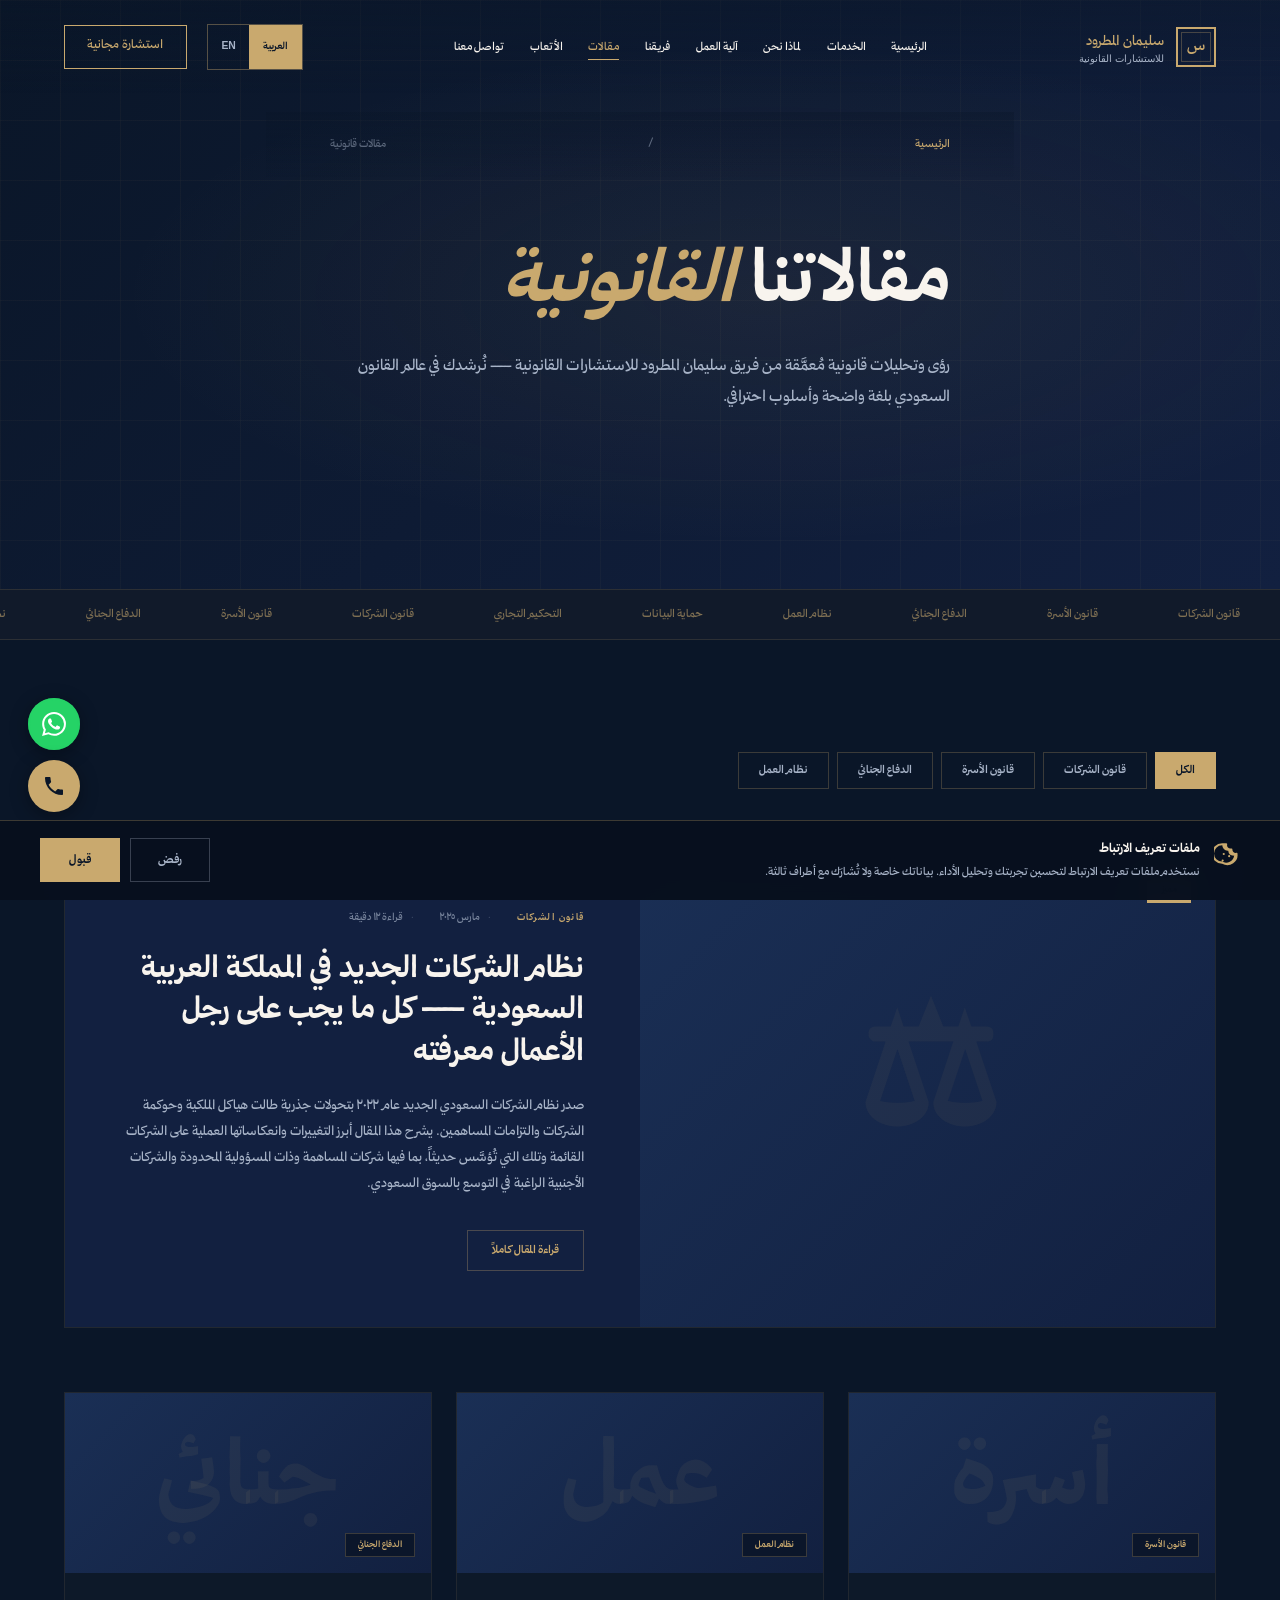
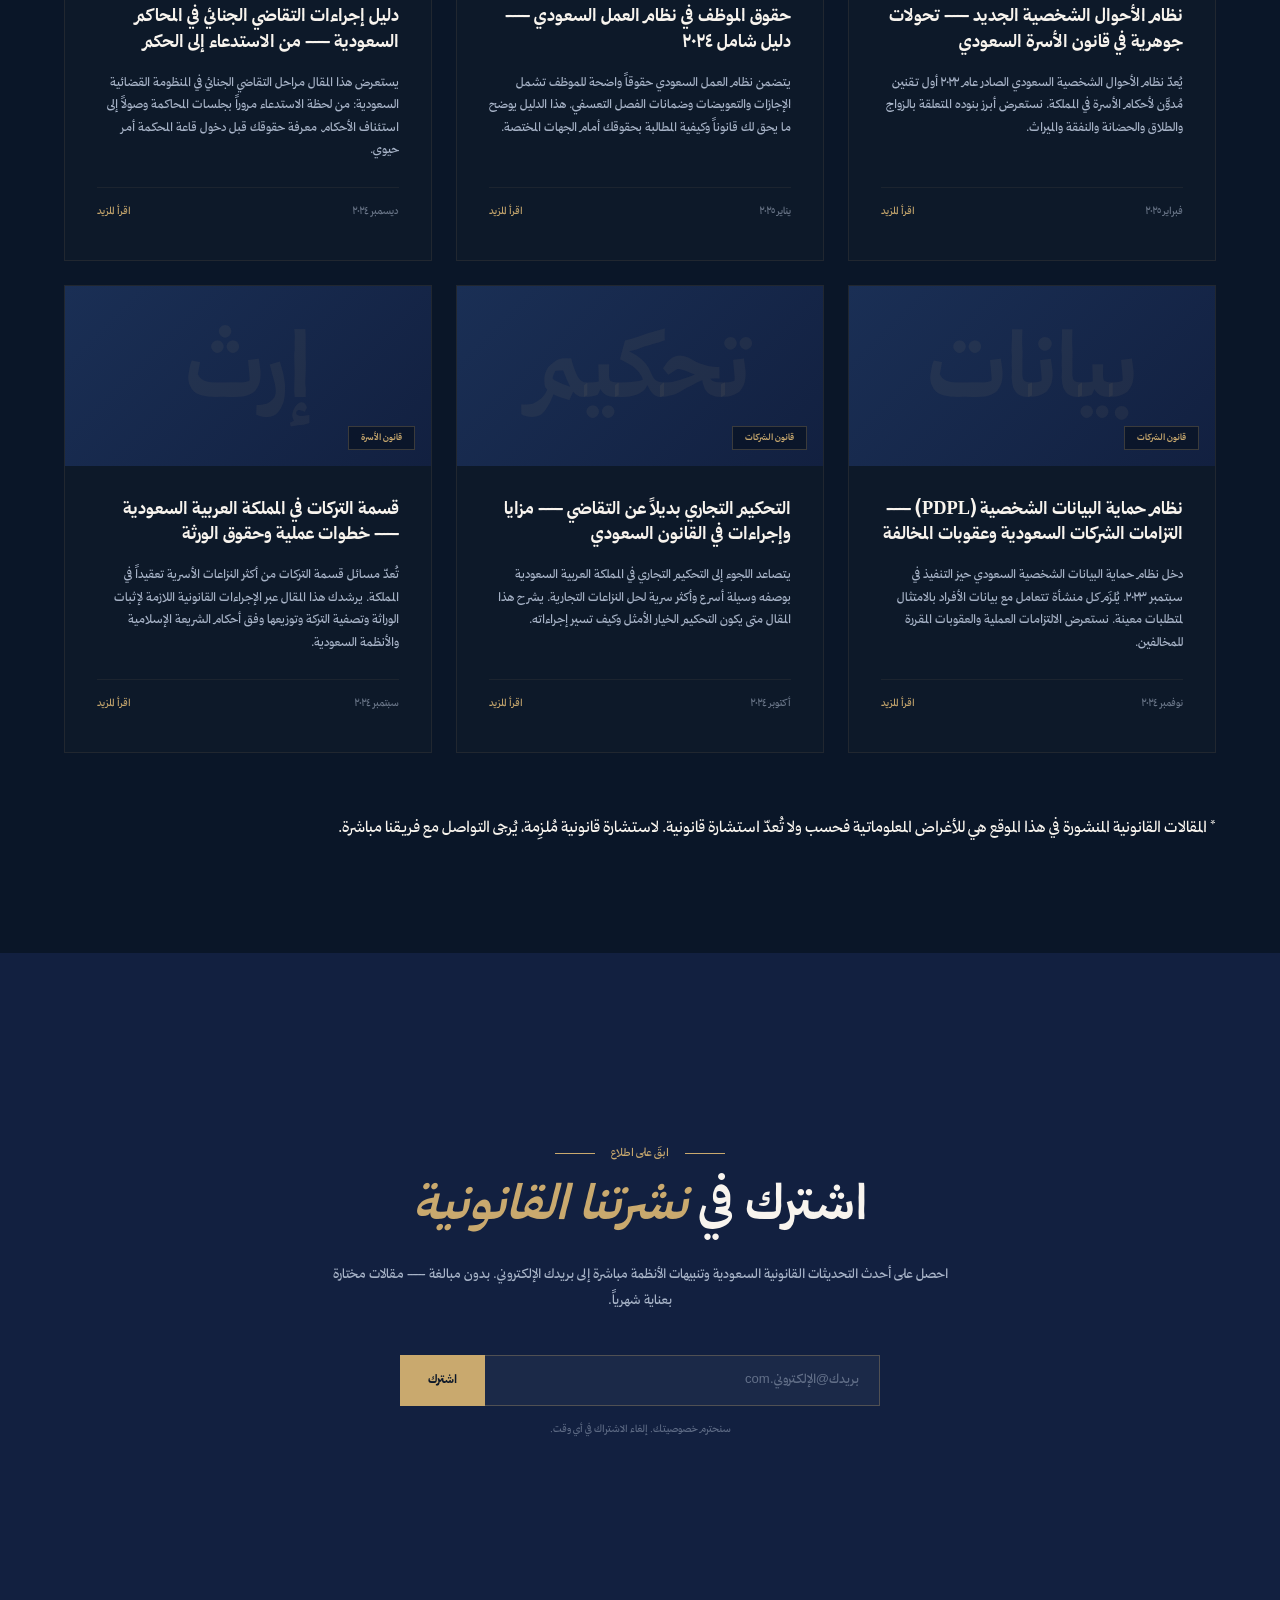
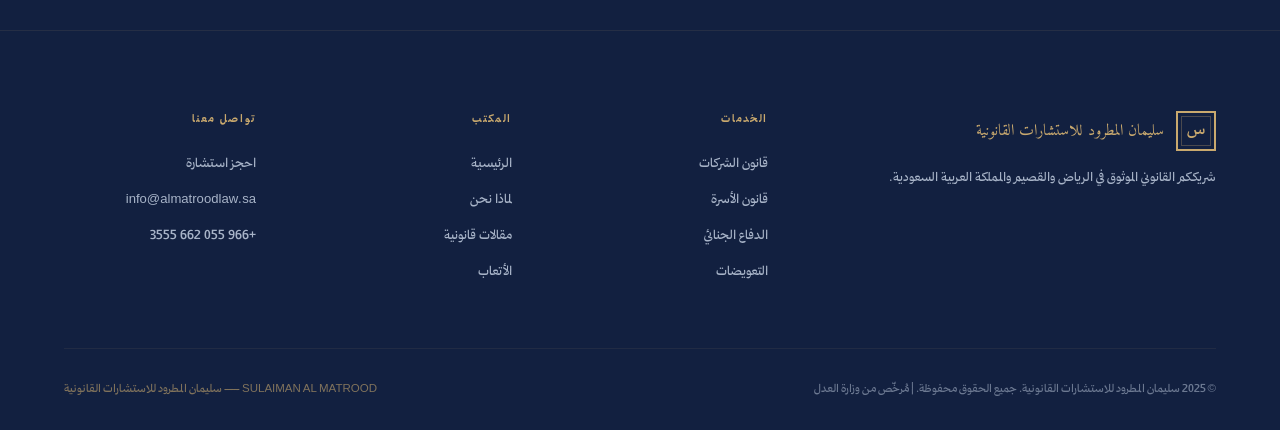
==== commit ea843441: "Add files via upload" ====
--- a/blog.html
+++ b/blog.html
@@ -5,6 +5,23 @@
 <meta name="viewport" content="width=device-width, initial-scale=1.0, viewport-fit=cover">
 <title>مقالات قانونية | سليمان المطرود للاستشارات القانونية</title>
 
+<!--Microsoft Clarity tag-->
+<script type="text/javascript">
+    (function(c,l,a,r,i,t,y){
+        c[a]=c[a]||function(){(c[a].q=c[a].q||[]).push(arguments)};
+        t=l.createElement(r);t.async=1;t.src="https://www.clarity.ms/tag/"+i;
+        y=l.getElementsByTagName(r)[0];y.parentNode.insertBefore(t,y);
+    })(window, document, "clarity", "script", "vrbck39c0g");
+</script>
+<!-- Google tag (gtag.js) -->
+<script async src="https://www.googletagmanager.com/gtag/js?id=G-FLZWBNYDX8"></script>
+<script>
+  window.dataLayer = window.dataLayer || [];
+  function gtag(){dataLayer.push(arguments);}
+  gtag('js', new Date());
+
+  gtag('config', 'G-FLZWBNYDX8');
+</script>
 <!-- ═══ SEO META ═══ -->
 <meta name="description" content="مقالات ورؤى قانونية متخصصة حول القانون السعودي — نظام الشركات، قانون الأسرة، الدفاع الجنائي، نظام العمل، وحماية البيانات. من خبراء سليمان المطرود للاستشارات القانونية.">
 <meta name="keywords" content="مقالات قانونية سعودية, نظام الشركات السعودي, نظام الأحوال الشخصية, قانون العمل السعودي, محامي الرياض, legal blog Saudi Arabia, Saudi law articles, corporate law Saudi, family law Saudi">
--- a/global-enhancements.css
+++ b/global-enhancements.css
@@ -2,6 +2,58 @@
    SULAIMAN AL MATROOD LEGAL CONSULTATIONS — GLOBAL ENHANCEMENTS v2
    Top-tier polish: scroll progress · float CTAs · mobile UX
    ═══════════════════════════════════════════════════════════════ */
+
+/* ── ARABIC CUSTOM FONT: The Year of Handicrafts ─────────────── */
+@font-face {
+  font-family: 'TheYearofHandicrafts';
+  src: url('fonts/TheYearofHandicrafts-Regular.otf') format('opentype');
+  font-weight: 400;
+  font-style: normal;
+  font-display: swap;
+}
+@font-face {
+  font-family: 'TheYearofHandicrafts';
+  src: url('fonts/TheYearofHandicrafts-Medium.otf') format('opentype');
+  font-weight: 500;
+  font-style: normal;
+  font-display: swap;
+}
+@font-face {
+  font-family: 'TheYearofHandicrafts';
+  src: url('fonts/TheYearofHandicrafts-SemiBold.otf') format('opentype');
+  font-weight: 600;
+  font-style: normal;
+  font-display: swap;
+}
+@font-face {
+  font-family: 'TheYearofHandicrafts';
+  src: url('fonts/TheYearofHandicrafts-Bold.otf') format('opentype');
+  font-weight: 700;
+  font-style: normal;
+  font-display: swap;
+}
+@font-face {
+  font-family: 'TheYearofHandicrafts';
+  src: url('fonts/TheYearofHandicrafts-Black.otf') format('opentype');
+  font-weight: 900;
+  font-style: normal;
+  font-display: swap;
+}
+
+/* Override Arabic font variables (English kept via [lang="en"] in each page) */
+:root {
+  --font-body: 'TheYearofHandicrafts', sans-serif;
+  --font-display: 'TheYearofHandicrafts', serif;
+}
+
+/* Override hardcoded Amiri references */
+.preloader-emblem,
+.about-emblem,
+.quote-mark,
+.featured-image-emblem,
+.article-card-emblem {
+  font-family: 'TheYearofHandicrafts', serif !important;
+}
 
 /* ── BASE POLISH ────────────────────────────────────────────── */
 html { -webkit-text-size-adjust: 100%; scroll-behavior: smooth; }
@@ -105,7 +157,7 @@
   background: rgba(10, 22, 40, 0.96);
   color: var(--cream, #F8F4EE);
   font-size: 0.7rem;
-  font-family: var(--font-body, 'Tajawal', sans-serif);
+  font-family: var(--font-body, 'TheYearofHandicrafts', sans-serif);
   padding: 0.4rem 0.85rem;
   white-space: nowrap;
   border: 1px solid rgba(201, 169, 110, 0.2);
@@ -133,7 +185,7 @@
 }
 .mobile-sticky-btn {
   flex: 1; padding: 0.85rem 0.5rem;
-  font-family: var(--font-body, 'Tajawal', sans-serif);
+  font-family: var(--font-body, 'TheYearofHandicrafts', sans-serif);
   font-size: 0.85rem; font-weight: 600;
   text-align: center;
   text-decoration: none;
@@ -529,20 +581,20 @@
   font-size: 0.82rem; font-weight: 700;
   color: var(--cream, #F8F4EE);
   margin-bottom: 0.25rem;
-  font-family: var(--font-body, 'Tajawal', sans-serif);
+  font-family: var(--font-body, 'TheYearofHandicrafts', sans-serif);
 }
 .cb-desc {
   font-size: 0.72rem; margin: 0;
   color: var(--text-light, #A8B4C8);
   line-height: 1.65;
-  font-family: var(--font-body, 'Tajawal', sans-serif);
+  font-family: var(--font-body, 'TheYearofHandicrafts', sans-serif);
 }
 .cb-actions {
   display: flex; gap: 0.65rem; flex-shrink: 0; align-items: center;
 }
 .cb-btn {
   padding: 0.55rem 1.4rem;
-  font-family: var(--font-body, 'Tajawal', sans-serif);
+  font-family: var(--font-body, 'TheYearofHandicrafts', sans-serif);
   font-size: 0.78rem; font-weight: 600;
   cursor: pointer; border: none;
   transition: all 0.2s ease;
